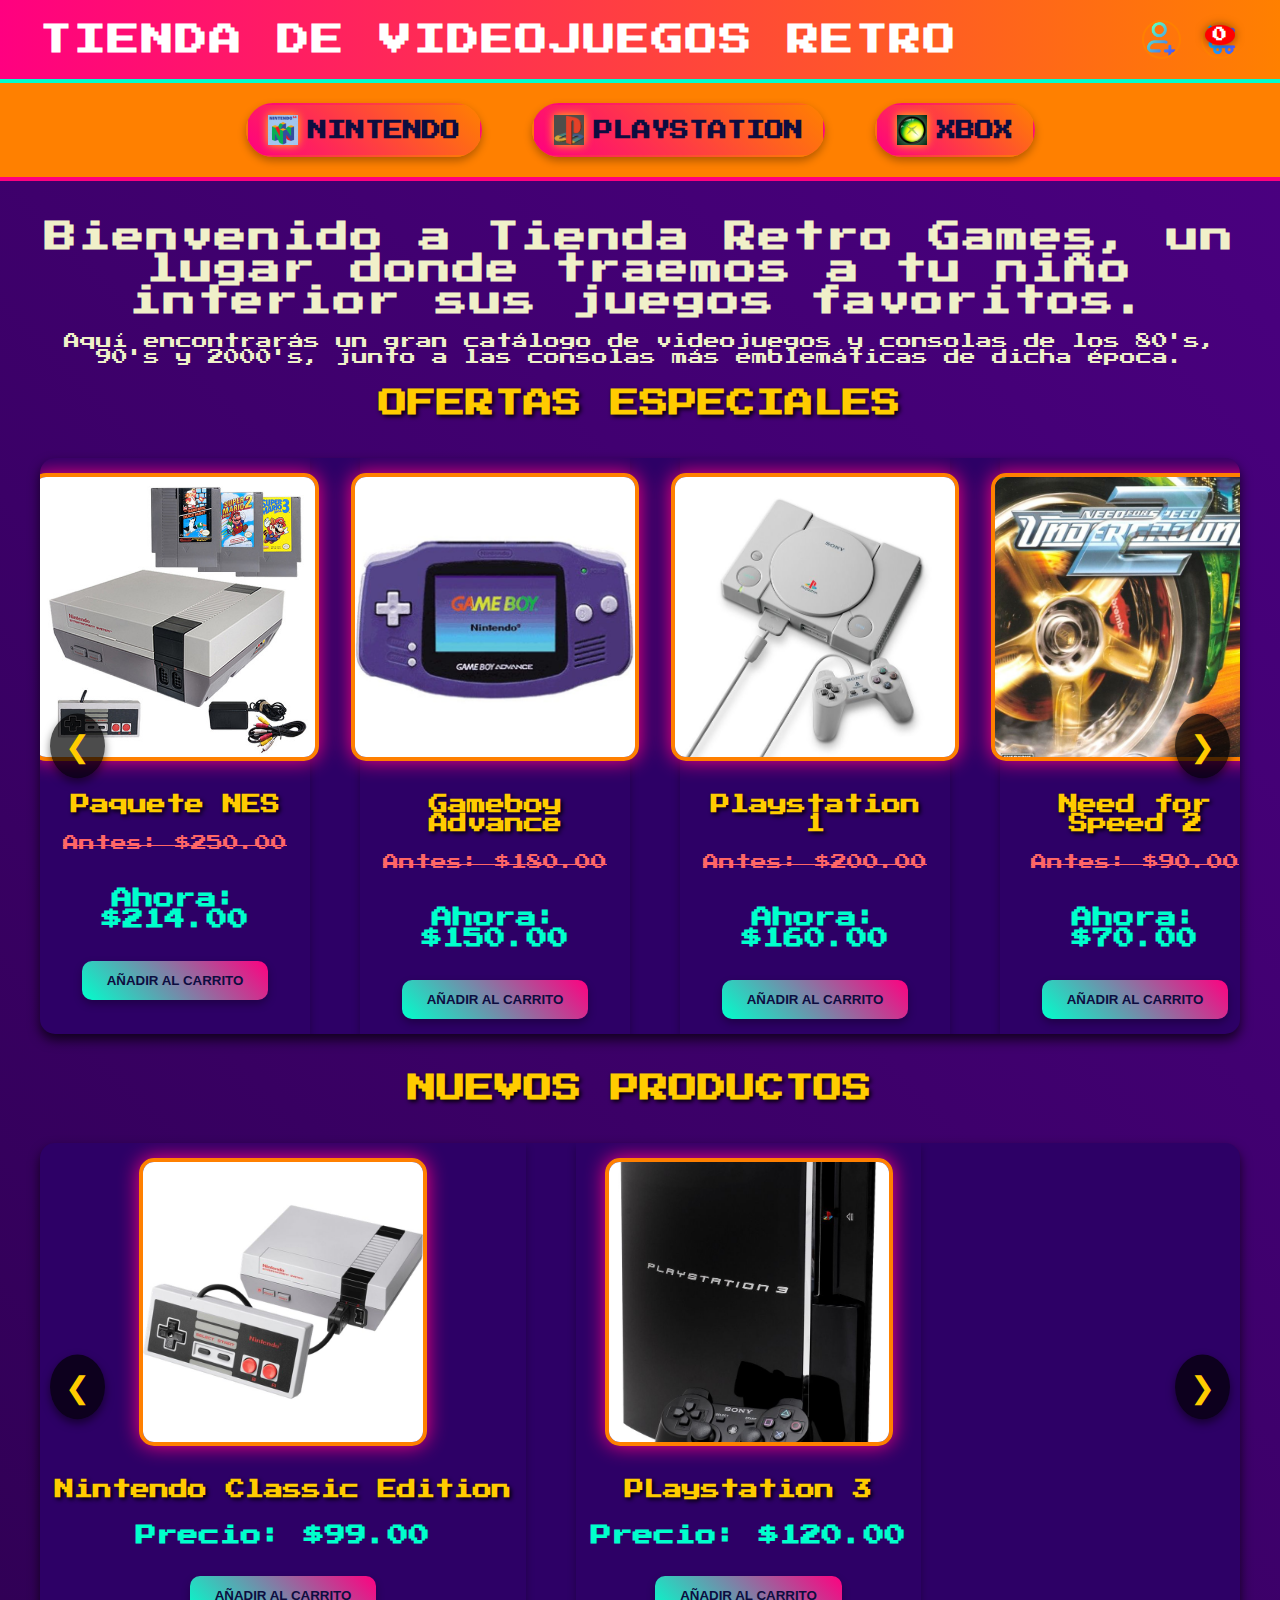
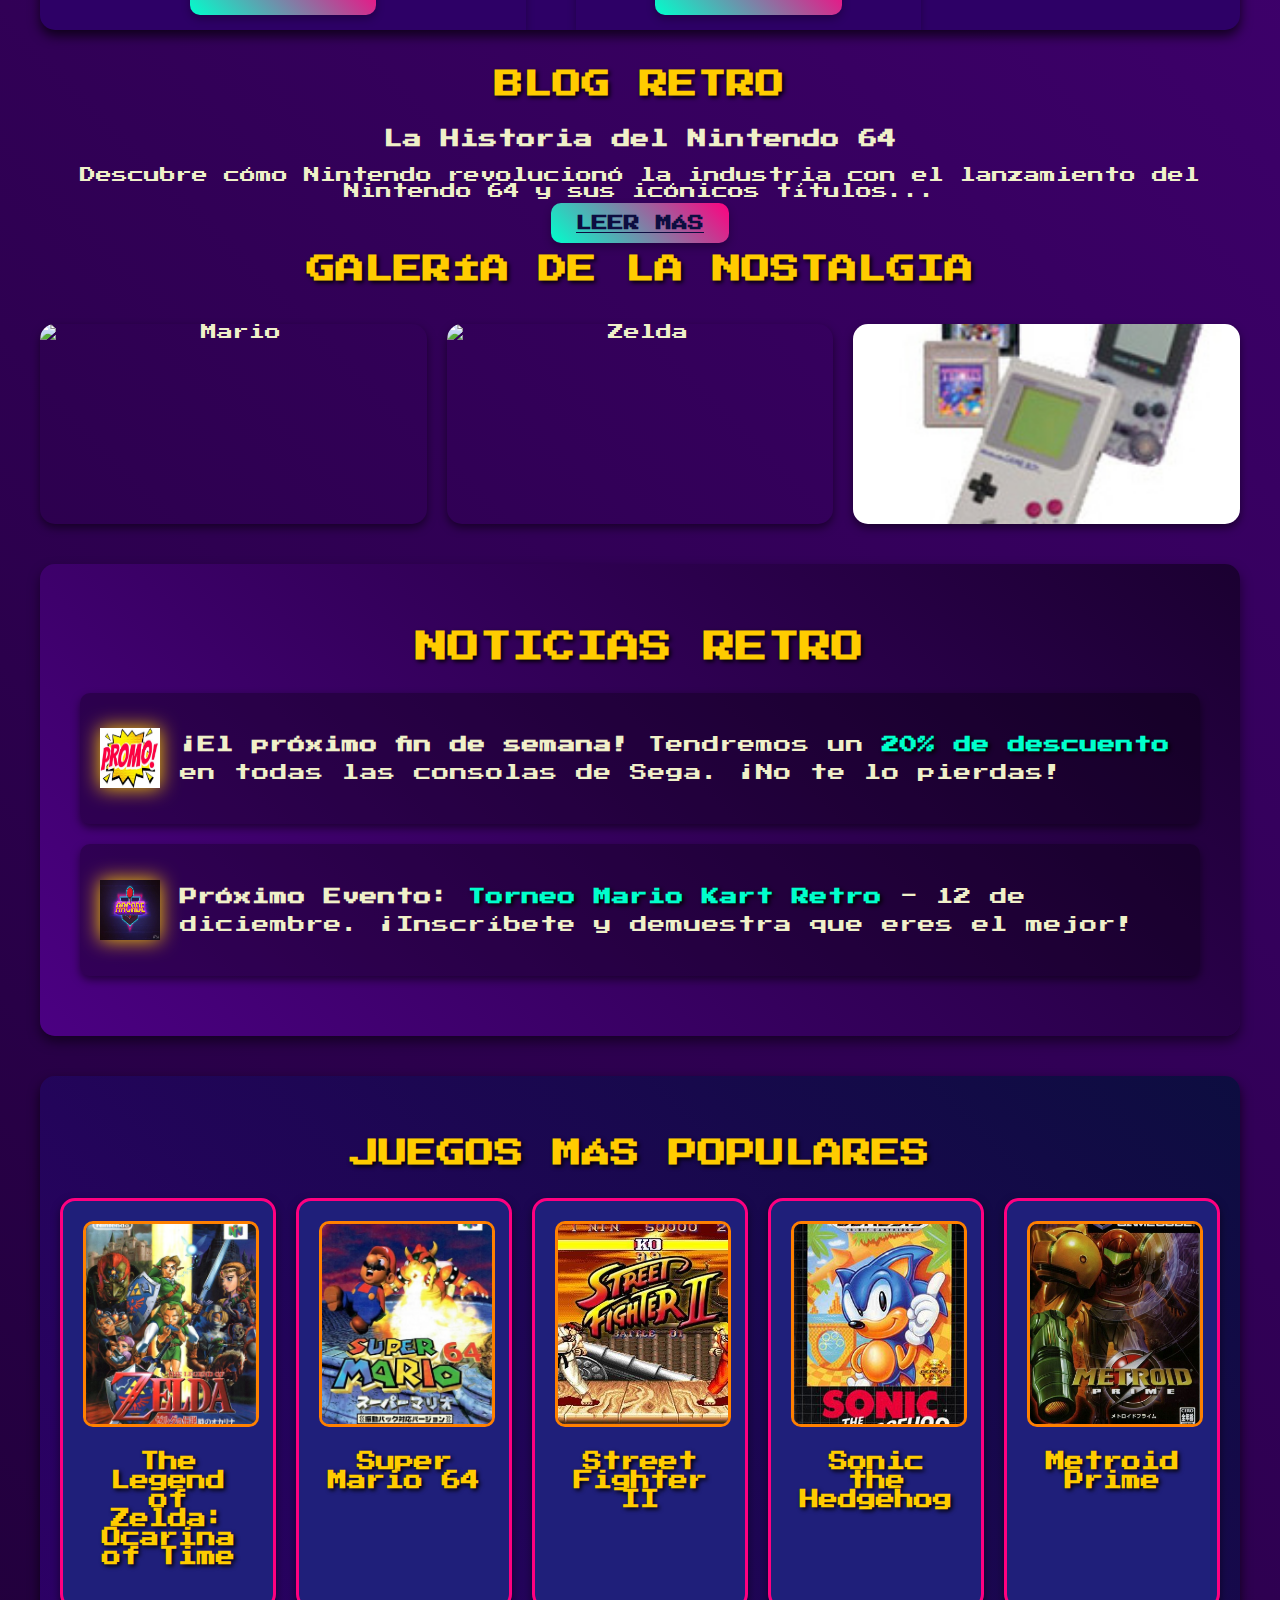
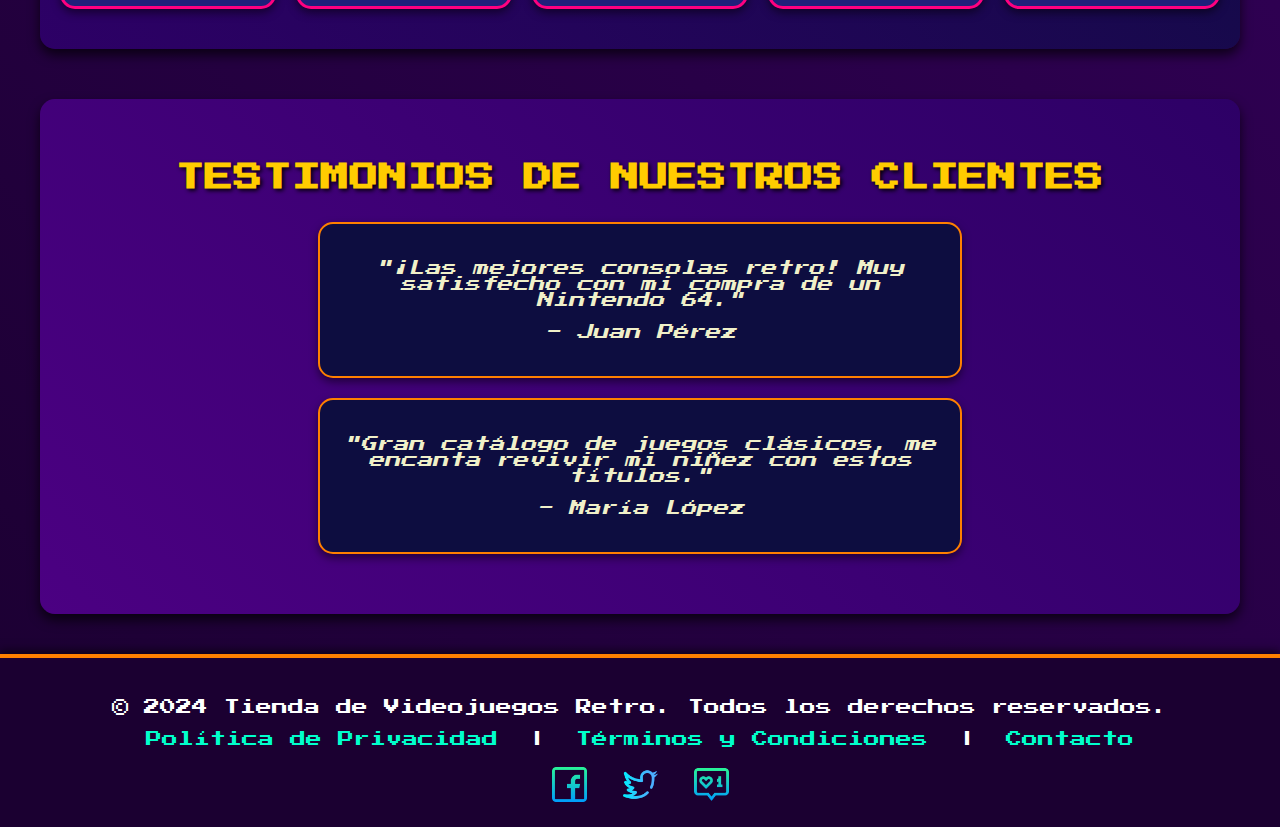
==== index.html @ 1e118c44 "Inicio del proyecto" ====
<!DOCTYPE html>
<html lang="es">
<head>
    <meta charset="UTF-8">
    <meta name="viewport" content="width=device-width, initial-scale=1.0">
    <title>Tienda de Videojuegos Retro</title>
    <link rel="stylesheet" href="estilo.css">
    <link rel="stylesheet" href="https://fonts.googleapis.com/css2?family=Press+Start+2P&display=swap">
    <script src="https://cdn.jsdelivr.net/npm/sweetalert2@11"></script>


    <script src="funciones.js"></script>
</head>
<body>
    <header>
        <div class="header-container">
            <h1>Tienda de Videojuegos Retro</h1>
            <div class="header-icons">
                <div class="icon-container">
                    <a href="inicio_sesion.html" title="Iniciar Sesión">
                        <img src="contacto.png" alt="Usuario" class="icon">
                    </a>
                </div>
                <div class="icon-container">
                    <a href="carrito_compra.html" title="Carrito de Compras">
                        <img src="carrito-de-compras.png" alt="Carrito" class="icon">
                        <span id="cart-counter" class="cart-counter">0</span>
                    </a>
                </div>
            </div>
            
        </div>
    </header>
    <nav>
        <div class="nav-container">
            <a href="nintendo.html" class="nav-link">
                <img src="logo nintendo.jpeg" alt="Nintendo" class="nav-icon"> Nintendo
            </a>
            <a href="playstation.html" class="nav-link">
                <img src="playstation logo.jpeg" alt="PlayStation" class="nav-icon"> Playstation
            </a>
            <a href="xbox.html" class="nav-link">
                <img src="xbox logo.jpeg" alt="Xbox" class="nav-icon"> Xbox
            </a>
        </div>
    </nav>
    
    <div class="container">
        <section id="usuario">
            <h1>Bienvenido a Tienda Retro Games, un lugar donde traemos a tu niño interior sus juegos favoritos.</h1>
            <p>Aquí encontrarás un gran catálogo de videojuegos y consolas de los 80's, 90's y 2000's, junto a las consolas más emblemáticas de dicha época.</p>
        </section>

        <h2>Ofertas Especiales</h2>
        <section id="ofertas">
            <div class="carousel-container" id="carousel-ofertas">
                <div class="carousel-slide" data-current-index="0">
                    <div class="carousel-item oferta">
                        <img src="pack.nes.jpg" alt="Paquete de consola NES">
                        <h3>Paquete NES</h3>
                        <p class="precio-antes">Antes: $250.00</p>
                        <p class="precio-ahora">Ahora: <strong>$214.00</strong></p>
                        <button class="button" onclick="addToCart('Paquete NES')">Añadir al Carrito</button>
                    </div>
                    <div class="carousel-item oferta">
                        <img src="gameboy advance.jpeg" alt="Consola GameBoy Advance">
                        <h3>Gameboy Advance</h3>
                        <p class="precio-antes">Antes: $180.00</p>
                        <p class="precio-ahora">Ahora: <strong>$150.00</strong></p>
                        <button class="button" onclick="addToCart('Gameboy Advance')">Añadir al Carrito</button>
                    </div>
                    <div class="carousel-item oferta">
                        <img src="play1.jpeg" alt="Consola PLaystation 1">
                        <h3>Playstation 1</h3>
                        <p class="precio-antes">Antes: $200.00</p>
                        <p class="precio-ahora">Ahora: <strong>$160.00</strong></p>
                        <button class="button" onclick="addToCart('PLaystation')">Añadir al Carrito</button>
                    </div>
                    <div class="carousel-item oferta">
                        <img src="need1.jpeg" alt="Juego need 4 speed">
                        <h3>Need for Speed 2</h3>
                        <p class="precio-antes">Antes: $90.00</p>
                        <p class="precio-ahora">Ahora: <strong>$70.00</strong></p>
                        <button class="button" onclick="addToCart('Need for Speed 2')">Añadir al Carrito</button>
                    </div>
                    <!--Aqui se pueden meter mas productos -->
                </div>
                <button class="prev">&#10094;</button>
                <button class="next">&#10095;</button>
            </div>
        </section>

        
        <section id="nuevos-productos">
            <h2>Nuevos Productos</h2>
            <div class="carousel-container" id="carousel-nuevos">
                <div class="carousel-slide" data-current-index="0">
                    <div class="carousel-item">
                        <img src="nintendo classic.jpeg" alt="NES Classic Edition">
                        <h3>Nintendo Classic Edition</h3>
                        <p class="precio-ahora">Precio: <strong>$99.00</strong></p>
                        <button class="button" onclick="addToCart('NES Classic Edition')">Añadir al Carrito</button>
                    </div>
                    <div class="carousel-item">
                        <img src="PS3.jpeg" alt="PLaystation 3">
                        <h3>PLaystation 3</h3>
                        <p class="precio-ahora">Precio: <strong>$120.00</strong></p>
                        <button class="button" onclick="addToCart('PLasytation 3 ')">Añadir al Carrito</button>
                    </div>
                    <!-- Aqui se pueden añadir mas productos -->
                </div>
                <button class="prev">&#10094;</button>
                <button class="next">&#10095;</button>
            </div>
        </section>

        <!-- Sección de Blog -->
        <section id="blog">
            <h2>Blog Retro</h2>
            <div class="blog-entry">
                <h3>La Historia del Nintendo 64</h3>
                <p>Descubre cómo Nintendo revolucionó la industria con el lanzamiento del Nintendo 64 y sus icónicos títulos...</p>
                <a href="historia_n64.html" class="button">Leer Más</a> 
            </div>
            <!-- Añadir más entradas del blog -->
        </section>

        <!-- Sección de Galería -->
        <section id="galeria">
            <h2>Galería de la Nostalgia</h2>
            <div class="gallery">
                <img src="retro_mario.jpg" alt="Mario" class="gallery-item">
                <img src="zelda.jpg" alt="Zelda" class="gallery-item">
                <img src="gameboy.jpg" alt="Gameboy" class="gallery-item">
                <!-- Aqui se pueden añadir mas fotos a la galería -->
            </div>
        </section>

        <!-- Sección de Noticias -->
        <section id="noticias">
            <h2>Noticias Retro</h2>
            <div class="noticia">
                <div class="noticia-icon">
                    <img src="logo oferta.jpeg" alt="Descuento">
                </div>
                <div class="noticia-texto">
                    <p><strong>¡El próximo fin de semana!</strong> Tendremos un <span class="highlight">20% de descuento</span> en todas las consolas de Sega. ¡No te lo pierdas!</p>
                </div>
            </div>
            <div class="noticia">
                <div class="noticia-icon">
                    <img src="Retro Logo.jpeg" alt="Torneo">
                </div>
                <div class="noticia-texto">
                    <p><strong>Próximo Evento:</strong> <span class="highlight">Torneo Mario Kart Retro</span> - 12 de diciembre. ¡Inscríbete y demuestra que eres el mejor!</p>
                </div>
            </div>
        </section>
        

        <!-- Sección de Ranking de Juegos Populares -->
        <section id="ranking">
            <h2>Juegos Más Populares</h2>
            <div class="ranking-container">
                <div class="ranking-item">
                    <img src="ocarina of time.jpeg" alt="The Legend of Zelda: Ocarina of Time">
                    <h3>The Legend of Zelda: Ocarina of Time</h3>
                </div>
                <div class="ranking-item">
                    <img src="mario64.jpeg" alt="Super Mario 64">
                    <h3>Super Mario 64</h3>
                </div>
                <div class="ranking-item">
                    <img src="street 2.jpeg" alt="Street Fighter II">
                    <h3>Street Fighter II</h3>
                </div>
                <div class="ranking-item">
                    <img src="sonic.jpeg" alt="Sonic the Hedgehog">
                    <h3>Sonic the Hedgehog</h3>
                </div>
                <div class="ranking-item">
                    <img src="metroid prime.jpeg" alt="Metroid Prime">
                    <h3>Metroid Prime</h3>
                </div>
            </div>
        </section>
        

        <section id="testimonios">
            <h2>Testimonios de Nuestros Clientes</h2>
            <div class="testimonial">
                <p>"¡Las mejores consolas retro! Muy satisfecho con mi compra de un Nintendo 64."</p>
                <p>- Juan Pérez</p>
            </div>
            <div class="testimonial">
                <p>"Gran catálogo de juegos clásicos, me encanta revivir mi niñez con estos títulos."</p>
                <p>- María López</p>
            </div>
        </section>
    </div>
    
    <footer>
        <p>&copy; 2024 Tienda de Videojuegos Retro. Todos los derechos reservados.</p>
        <div class="footer-links">
            <a href="#">Política de Privacidad</a> | 
            <a href="#">Términos y Condiciones</a> | 
            <a href="#">Contacto</a>
        </div>
        <div class="social-icons">
            <a href="#"><img src="facebook.png" alt="Facebook"></a>
            <a href="#"><img src="twitter.png" alt="Twitter"></a>
            <a href="#"><img src="instagram.png" alt="Instagram"></a>
        </div> 
    </footer>
    
    <div id="notification-container"></div>


</body>
</html>
---- estilo.css ----
@import url('https://fonts.googleapis.com/css2?family=Press+Start+2P&display=swap');

/* Estilos para pantallas pequeñas (dispositivos móviles) */
@media (max-width: 768px) {
    body {
        font-size: 14px; /* Reducir el tamaño de fuente */
    }

    .header-container {
        flex-direction: column;
        align-items: center;
    }

    nav {
        flex-direction: column;
        align-items: center;
    }

    .carousel-item {
        min-width: 90%; /* Hacer que ocupe casi todo el ancho en dispositivos móviles */
    }

    .button {
        width: 100%;
        margin-bottom: 10px; /* Botones más grandes y ajustados para móviles */
    }

    .carrito-table td,
    .carrito-table th {
        padding: 10px 5px; /* Reducir padding en dispositivos móviles */
        font-size: 14px;
    }
}

body {
    font-family: 'Press Start 2P', cursive, Arial, sans-serif;
    background: linear-gradient(45deg, #1b0031, #4b0082);
    color: #f0f0c9;
    margin: 0;
    padding: 0;
    text-align: center;
    overflow-x: hidden;
}

header {
    background: linear-gradient(to right, #ff0080, #ff8000);
    color: white;
    padding: 20px;
    text-transform: uppercase;
    border-bottom: 4px solid #00ffcc;
    box-shadow: 0 4px 8px rgba(0, 0, 0, 0.5);
}
.header-container {
    display: flex;
    justify-content: space-between;
    align-items: center;
    padding: 0 20px;
}

h1 {
    margin: 0;
    font-size: 2rem;
    letter-spacing: 2px;
}

.header-icons {
    display: flex;
    gap: 20px;
    align-items: center;
    justify-content: flex-end;
    position: relative;
}
.icon-container {
    position: relative;
    transition: transform 0.3s ease-in-out, box-shadow 0.3s ease-in-out;
}

.icon-container:hover {
    transform: scale(1.1);
    box-shadow: 0 0 15px #ff8000;
}

.icon {
    width: 40px;
    height: 40px;
    transition: transform 0.3s, box-shadow 0.3s;
    border-radius: 50%;
    border: 2px solid #ff8000;
}

.icon:hover {
    transform: rotate(10deg);
    box-shadow: 0 4px 8px rgba(255, 128, 0, 0.5);
}

.cart-counter {
    position: absolute;
    top: -10px;
    right: -10px;
    background-color: #ff0000;
    color: white;
    border-radius: 50%;
    padding: 3px 8px;
    font-size: 14px;
    font-weight: bold;
    box-shadow: 0 0 10px rgba(0, 0, 0, 0.5);
}

.icon-container a {
    text-decoration: none;
    color: inherit;
    display: inline-block;
}

nav {
    display: flex;
    flex-wrap: wrap;
    justify-content: center;
    gap: 20px;
    padding: 15px;
    background-color: #ff8000;
    border-bottom: 4px solid #ff0080;
}
.nav-container {
    display: flex;
    justify-content: center;
    gap: 40px;
    max-width: 1200px;
    margin: auto;
}

.nav-link {
    display: flex;
    align-items: center;
    gap: 10px;
    text-decoration: none;
    color: #0d0d40;
    font-weight: bold;
    font-size: 1.2rem;
    padding: 10px 20px;
    background: linear-gradient(45deg, #ff0080, #ff8000);
    border-radius: 30px;
    transition: all 0.3s ease;
    box-shadow: 0 4px 8px rgba(0, 0, 0, 0.3);
    text-transform: uppercase;
    border: 2px solid transparent;
}

.nav-link:hover {
    transform: translateY(-5px) scale(1.05);
    color: #ffffff;
    box-shadow: 0 8px 16px rgba(0, 0, 0, 0.5);
    border: 2px solid #00ffcc;
    text-shadow: 2px 2px 4px #000000;
}

.nav-icon {
    width: 30px;
    height: auto;
    filter: drop-shadow(0 0 5px #ffcc00);
    transition: transform 0.3s ease, filter 0.3s ease;
}

.nav-link:hover .nav-icon {
    transform: rotate(15deg);
    filter: drop-shadow(0 0 15px #00ffcc);
}

nav a {
    flex: 1 1 auto; /* Para que los elementos se adapten al tamaño disponible */
    text-align: center;
    color: #0d0d40;
    text-decoration: none;
    padding: 10px;
    margin: 5px;
    transition: color 0.3s, transform 0.3s;
}

nav a:hover {
    color: #00ffcc;
    transform: scale(1.1);
    text-decoration: underline;
}

.container {
    padding: 40px;
    max-width: 1200px;
    margin: auto;
}

.carousel-container {
    position: relative;
    max-width: 100%;
    margin: 40px auto;
    overflow: hidden;
    border-radius: 15px;
    background-color: #2d0066;
    box-shadow: 0 6px 12px rgba(0, 0, 0, 0.7);
}

.carousel-slide {
    display: flex;
    transition: transform 0.7s cubic-bezier(0.68, -0.55, 0.27, 1.55);
    gap: 50px;
}

.carousel-item {
    min-width: 20%;
    padding: 15px;
    text-align: center;
    color: #fff;
    display: flex;
    flex-direction: column;
    align-items: center;
    transition: transform 0.3s;
    box-shadow: 0 4px 8px rgba(0, 0, 0, 0.3);
}

.carousel-item img {
    width: 280px;
    height: 280px;
    object-fit: cover;
    border-radius: 15px;
    border: 4px solid #ff8000;
    margin-bottom: 15px;
    box-shadow: 0 0 20px #ff0080;
}

.carousel-item:hover {
    transform: scale(1.05);
    box-shadow: 0 0 20px #00ffcc;
}

button.prev, button.next {
    position: absolute;
    top: 50%;
    transform: translateY(-50%);
    background-color: rgba(0, 0, 0, 0.7);
    border: none;
    color: #ffcc00;
    font-size: 30px;
    cursor: pointer;
    padding: 15px;
    transition: background-color 0.3s, transform 0.3s;
    border-radius: 50%;
    box-shadow: 0 4px 8px rgba(0, 0, 0, 0.5);
}

button.prev {
    left: 10px;
}

button.next {
    right: 10px;
}

button.prev:hover, button.next:hover {
    background-color: #ff8000;
    transform: scale(1.1);
}

.button {
    background: linear-gradient(45deg, #00ffcc, #ff0080);
    color: #0d0d40;
    border: none;
    padding: 12px 25px;
    cursor: pointer;
    font-weight: bold;
    transition: background 0.3s, transform 0.3s, box-shadow 0.3s;
    border-radius: 10px;
    text-transform: uppercase;
    box-shadow: 0 4px 8px rgba(0, 0, 0, 0.3);
    margin-top: 10px;
}

.button:hover {
    background: linear-gradient(45deg, #ff0080, #00ffcc);
    color: #fff;
    transform: translateY(-3px);
    box-shadow: 0 8px 16px rgba(0, 0, 0, 0.5);
}

footer {
    background-color: #1b0031;
    color: white;
    text-align: center;
    padding: 25px;
    border-top: 4px solid #ff8000;
    box-shadow: 0 -4px 8px rgba(0, 0, 0, 0.5);
}

.footer-links {
    margin-top: 15px;
}

.footer-links a {
    color: #00ffcc;
    margin: 0 15px;
    text-decoration: none;
    font-size: 1rem;
    transition: color 0.3s;
}

.footer-links a:hover {
    color: #ff0080;
}

.social-icons {
    margin-top: 20px;
}

.social-icons img {
    width: 35px;
    margin: 0 10px;
    transition: transform 0.3s;
}

.social-icons img:hover {
    transform: scale(1.2);
}

.icon {
    width: 35px;
    height: auto;
    transition: transform 0.3s;
}

.icon:hover {
    transform: scale(1.2);
}

.cart-counter {
    position: absolute;
    top: 5px;
    right: 5px;
    background-color: red;
    color: white;
    border-radius: 50%;
    padding: 3px 8px;
    font-size: 14px;
    font-weight: bold;
}

#testimonios {
    background: linear-gradient(45deg, #4b0082, #2d0066);
    padding: 40px;
    border-radius: 15px;
    color: #f0f0c9;
    text-align: center;
    margin-top: 50px;
    box-shadow: 0 6px 12px rgba(0, 0, 0, 0.7);
}

.testimonial {
    margin: 20px auto;
    padding: 20px;
    border: 2px solid #ff8000;
    border-radius: 15px;
    background-color: #0d0d40;
    box-shadow: 0 4px 8px rgba(0, 0, 0, 0.5);
    font-style: italic;
    max-width: 600px;
}

h2 {
    color: #ffcc00;
    font-size: 1.8rem;
    text-transform: uppercase;
    text-shadow: 2px 2px 4px #000000;
    margin-bottom: 30px;
}

.precio-antes {
    text-decoration: line-through;
    color: #ff6666;
    font-size: 1rem;
}

.precio-ahora {
    color: #00ffcc;
    font-size: 1.3rem;
    font-weight: bold;
}

.carousel-item h3 {
    color: #ffcc00;
    text-shadow: 2px 2px 4px #000;
    margin-bottom: 5px;
    font-size: 1.2rem;
}

.gallery {
    display: grid;
    grid-template-columns: repeat(auto-fit, minmax(200px, 1fr));
    gap: 20px;
    margin: 40px 0;
}

.gallery-item {
    width: 100%;
    height: 200px;
    object-fit: cover;
    border-radius: 15px;
    box-shadow: 0 4px 8px rgba(0, 0, 0, 0.5);
    transition: transform 0.3s, box-shadow 0.3s;
}

.gallery-item:hover {
    transform: scale(1.05);
    box-shadow: 0 8px 16px rgba(0, 0, 0, 0.7);
}

#ranking {
    background: linear-gradient(45deg, #2d0066, #0d0d40);
    padding: 40px 20px;
    border-radius: 15px;
    margin-top: 40px;
    color: #f0f0c9;
    text-align: center;
    box-shadow: 0 6px 12px rgba(0, 0, 0, 0.7);
}

#ranking h2 {
    color: #ffcc00;
    font-size: 1.8rem;
    text-transform: uppercase;
    text-shadow: 2px 2px 4px #000000;
    margin-bottom: 30px;
}

.ranking-container {
    display: grid;
    grid-template-columns: repeat(auto-fit, minmax(200px, 1fr));
    gap: 20px;
    max-width: 1200px;
    margin: auto;
    text-align: center;
}

.ranking-item {
    background-color: #1f1f7a;
    padding: 20px;
    border-radius: 15px;
    border: 3px solid #ff0080;
    transition: transform 0.3s, box-shadow 0.3s;
    box-shadow: 0 4px 8px rgba(0, 0, 0, 0.5);
}

.ranking-item:hover {
    transform: scale(1.05);
    box-shadow: 0 8px 16px rgba(0, 0, 0, 0.7);
    border-color: #00ffcc;
}

.ranking-item img {
    width: 100%;
    height: 200px;
    object-fit: cover;
    border-radius: 10px;
    border: 3px solid #ff8000;
    margin-bottom: 15px;
}

.ranking-item h3 {
    color: #ffcc00;
    text-shadow: 2px 2px 4px #000;
    font-size: 1.2rem;
    margin-top: 10px;
}

#noticias {
    background: linear-gradient(45deg, #4b0082, #1b0031);
    padding: 40px;
    border-radius: 15px;
    color: #f0f0c9;
    margin-top: 40px;
    box-shadow: 0 6px 12px rgba(0, 0, 0, 0.5);
    text-align: left;
}

#noticias h2 {
    color: #ffcc00;
    font-size: 2rem;
    text-transform: uppercase;
    text-align: center;
    text-shadow: 2px 2px 4px #000000;
    margin-bottom: 30px;
}

.noticia {
    display: flex;
    align-items: center;
    gap: 20px;
    margin-bottom: 20px;
    background: rgba(0, 0, 0, 0.3);
    padding: 20px;
    border-radius: 10px;
    box-shadow: 0 4px 8px rgba(0, 0, 0, 0.5);
    transition: transform 0.3s ease, box-shadow 0.3s ease;
}

.noticia:hover {
    transform: translateY(-5px);
    box-shadow: 0 8px 16px rgba(0, 0, 0, 0.7);
}

.noticia-icon img {
    width: 60px;
    height: 60px;
    transition: transform 0.3s ease;
    filter: drop-shadow(0 0 10px #ffcc00);
}

.noticia-icon img:hover {
    transform: rotate(-10deg);
}

.noticia-texto {
    flex: 1;
    font-size: 1.1rem;
    line-height: 1.6;
}

.highlight {
    color: #00ffcc;
    font-weight: bold;
    text-shadow: 2px 2px 4px #000;
}

#carrito {
    background: linear-gradient(45deg, #4b0082, #1b0031);
    padding: 40px;
    border-radius: 15px;
    color: #f0f0c9;
    margin-top: 40px;
    box-shadow: 0 6px 12px rgba(0, 0, 0, 0.5);
    text-align: left;
}

#carrito h2 {
    color: #ffcc00;
    text-transform: uppercase;
    text-align: center;
    text-shadow: 2px 2px 4px #000000;
    margin-bottom: 30px;
    font-size: 2rem;
}

.carrito-table {
    width: 100%;
    border-collapse: collapse;
    margin-bottom: 20px;
}

.carrito-table thead {
    background-color: #ff8000;
    color: #0d0d40;
    font-weight: bold;
}

.carrito-table th,
.carrito-table td {
    padding: 15px;
    text-align: center;
    border-bottom: 2px solid #ff0080;
    font-size: 1rem;
}

.carrito-table th {
    text-transform: uppercase;
    border-top: 2px solid #ff0080;
}

.carrito-table tr:hover {
    background-color: rgba(0, 0, 0, 0.3);
    transition: background-color 0.3s ease-in-out;
}

.producto-icon {
    width: 40px;
    height: auto;
    margin-right: 10px;
    vertical-align: middle;
    filter: drop-shadow(0 0 5px #ffcc00);
}

.cantidad-input {
    width: 60px;
    padding: 5px;
    text-align: center;
    border-radius: 5px;
    border: 2px solid #ff8000;
    box-shadow: 0 4px 8px rgba(0, 0, 0, 0.2);
}

.cantidad-input:focus {
    outline: none;
    border-color: #00ffcc;
}

.accion-icon {
    width: 20px;
    height: auto;
    filter: drop-shadow(0 0 5px #ffcc00);
    transition: transform 0.3s ease;
}

.button.eliminar {
    background: none;
    border: none;
    cursor: pointer;
    transition: transform 0.3s ease;
}

.button.eliminar:hover .accion-icon {
    transform: rotate(-15deg) scale(1.2);
}

.total-container {
    display: flex;
    justify-content: space-between;
    align-items: center;
    background: rgba(0, 0, 0, 0.3);
    padding: 20px;
    border-radius: 10px;
    box-shadow: 0 4px 8px rgba(0, 0, 0, 0.5);
}

.total-container h3 {
    color: #ffcc00;
    text-shadow: 2px 2px 4px #000000;
    font-size: 1.5rem;
}

.total-precio {
    color: #00ffcc;
    font-weight: bold;
}

.button.checkout {
    background: linear-gradient(45deg, #00ffcc, #ff0080);
    color: #0d0d40;
    border: none;
    padding: 15px 25px;
    cursor: pointer;
    font-weight: bold;
    transition: background 0.3s, transform 0.3s, box-shadow 0.3s;
    border-radius: 30px;
    text-transform: uppercase;
    box-shadow: 0 4px 8px rgba(0, 0, 0, 0.3);
    display: flex;
    align-items: center;
    gap: 10px;
}

.button.checkout:hover {
    background: linear-gradient(45deg, #ff0080, #00ffcc);
    color: #ffffff;
    transform: translateY(-3px);
    box-shadow: 0 8px 16px rgba(0, 0, 0, 0.5);
}

#notification-container {
    position: fixed;
    bottom: 20px;
    right: 20px;
    width: 300px;
    z-index: 1000;
}

.notification {
    background: linear-gradient(45deg, #00ffcc, #ff0080);
    color: #ffffff;
    padding: 15px;
    margin-bottom: 10px;
    border-radius: 5px;
    box-shadow: 0 4px 8px rgba(0, 0, 0, 0.3);
    font-family: 'Press Start 2P', cursive, Arial, sans-serif;
    transition: opacity 0.5s ease-out;
    text-align: center;
}
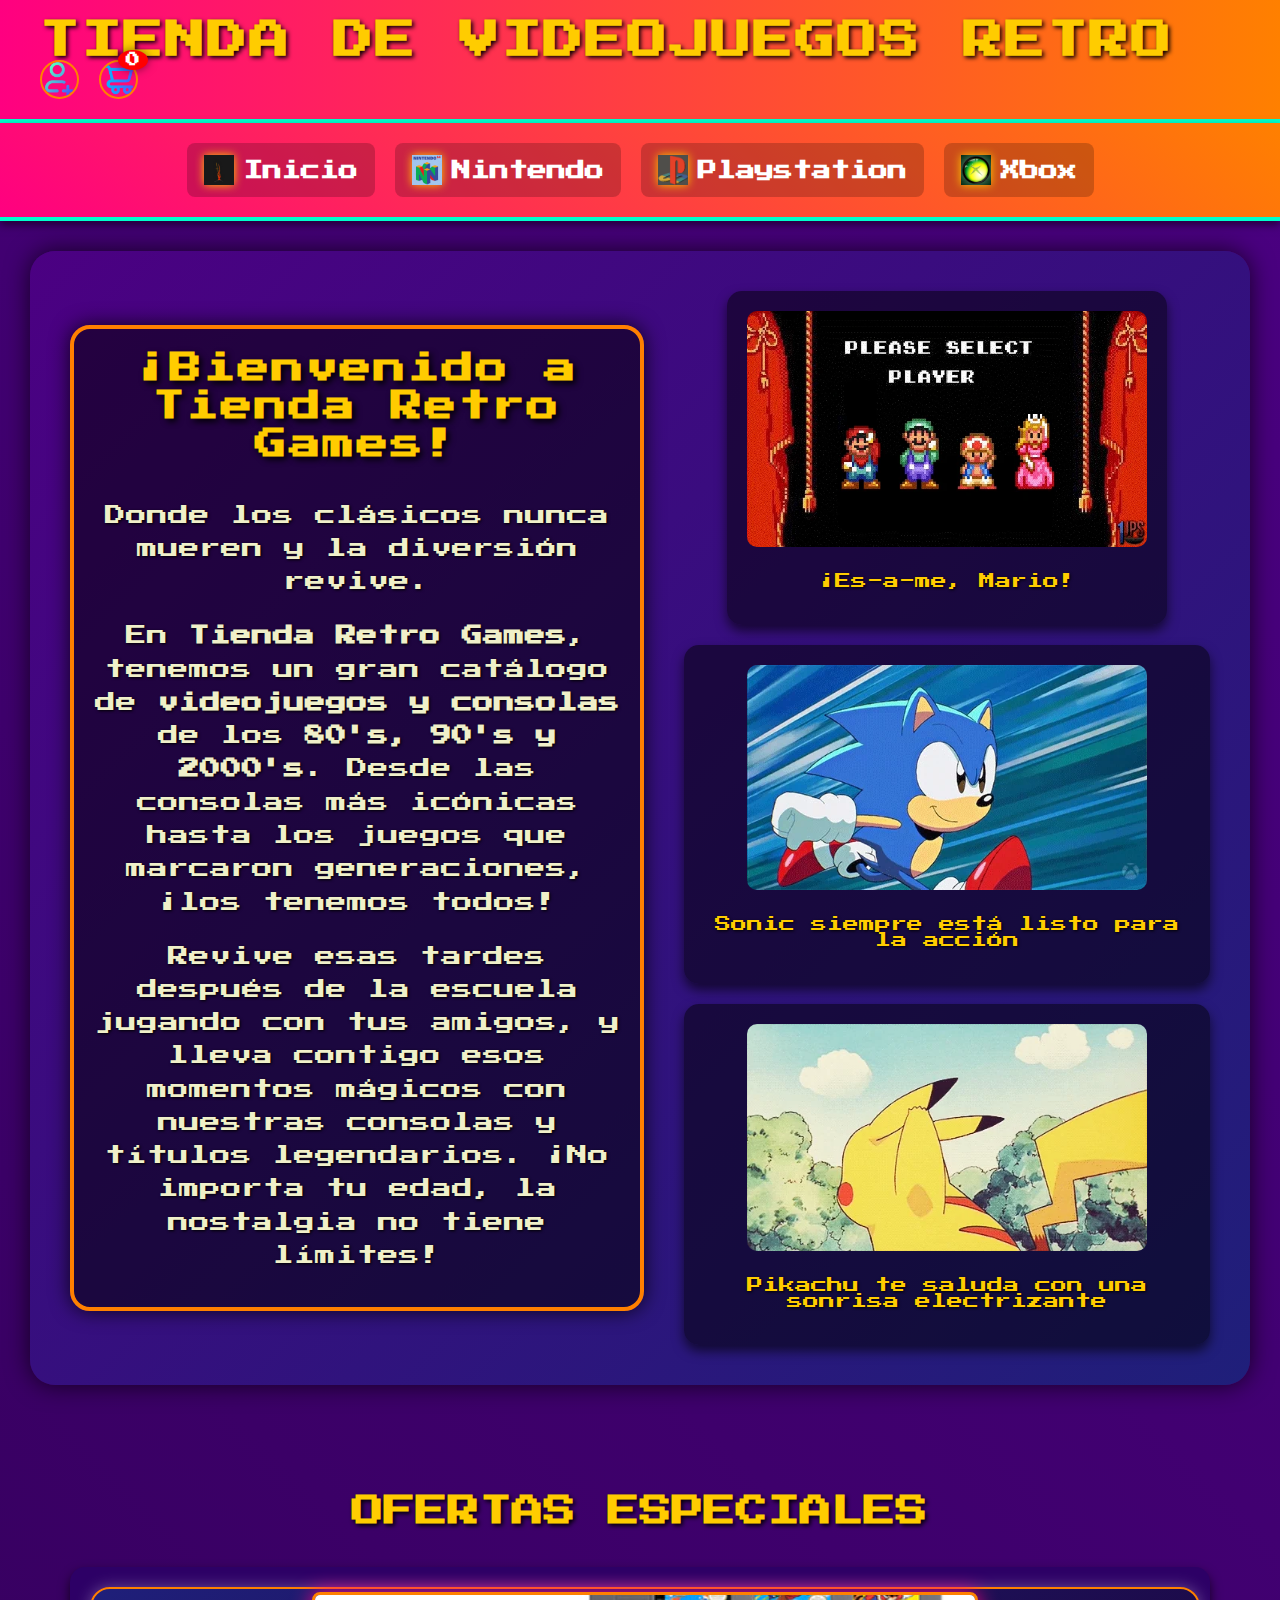
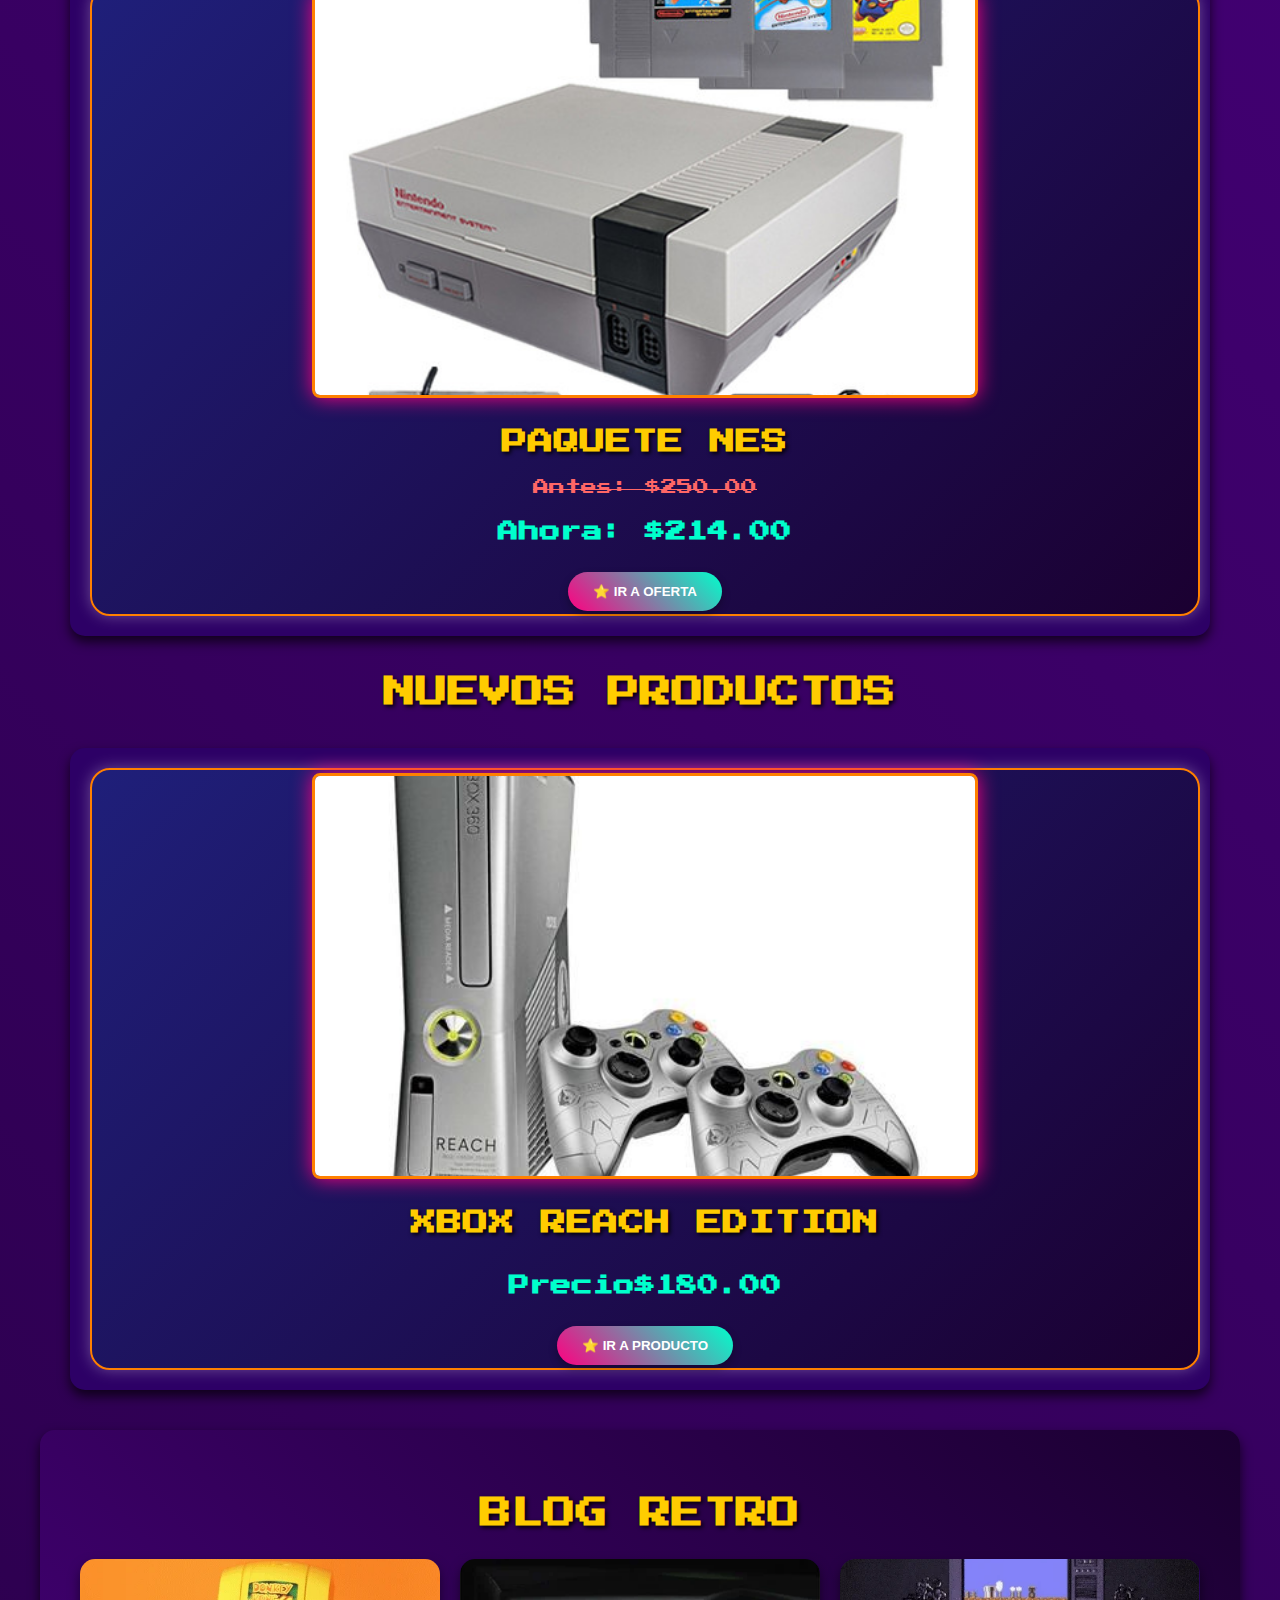
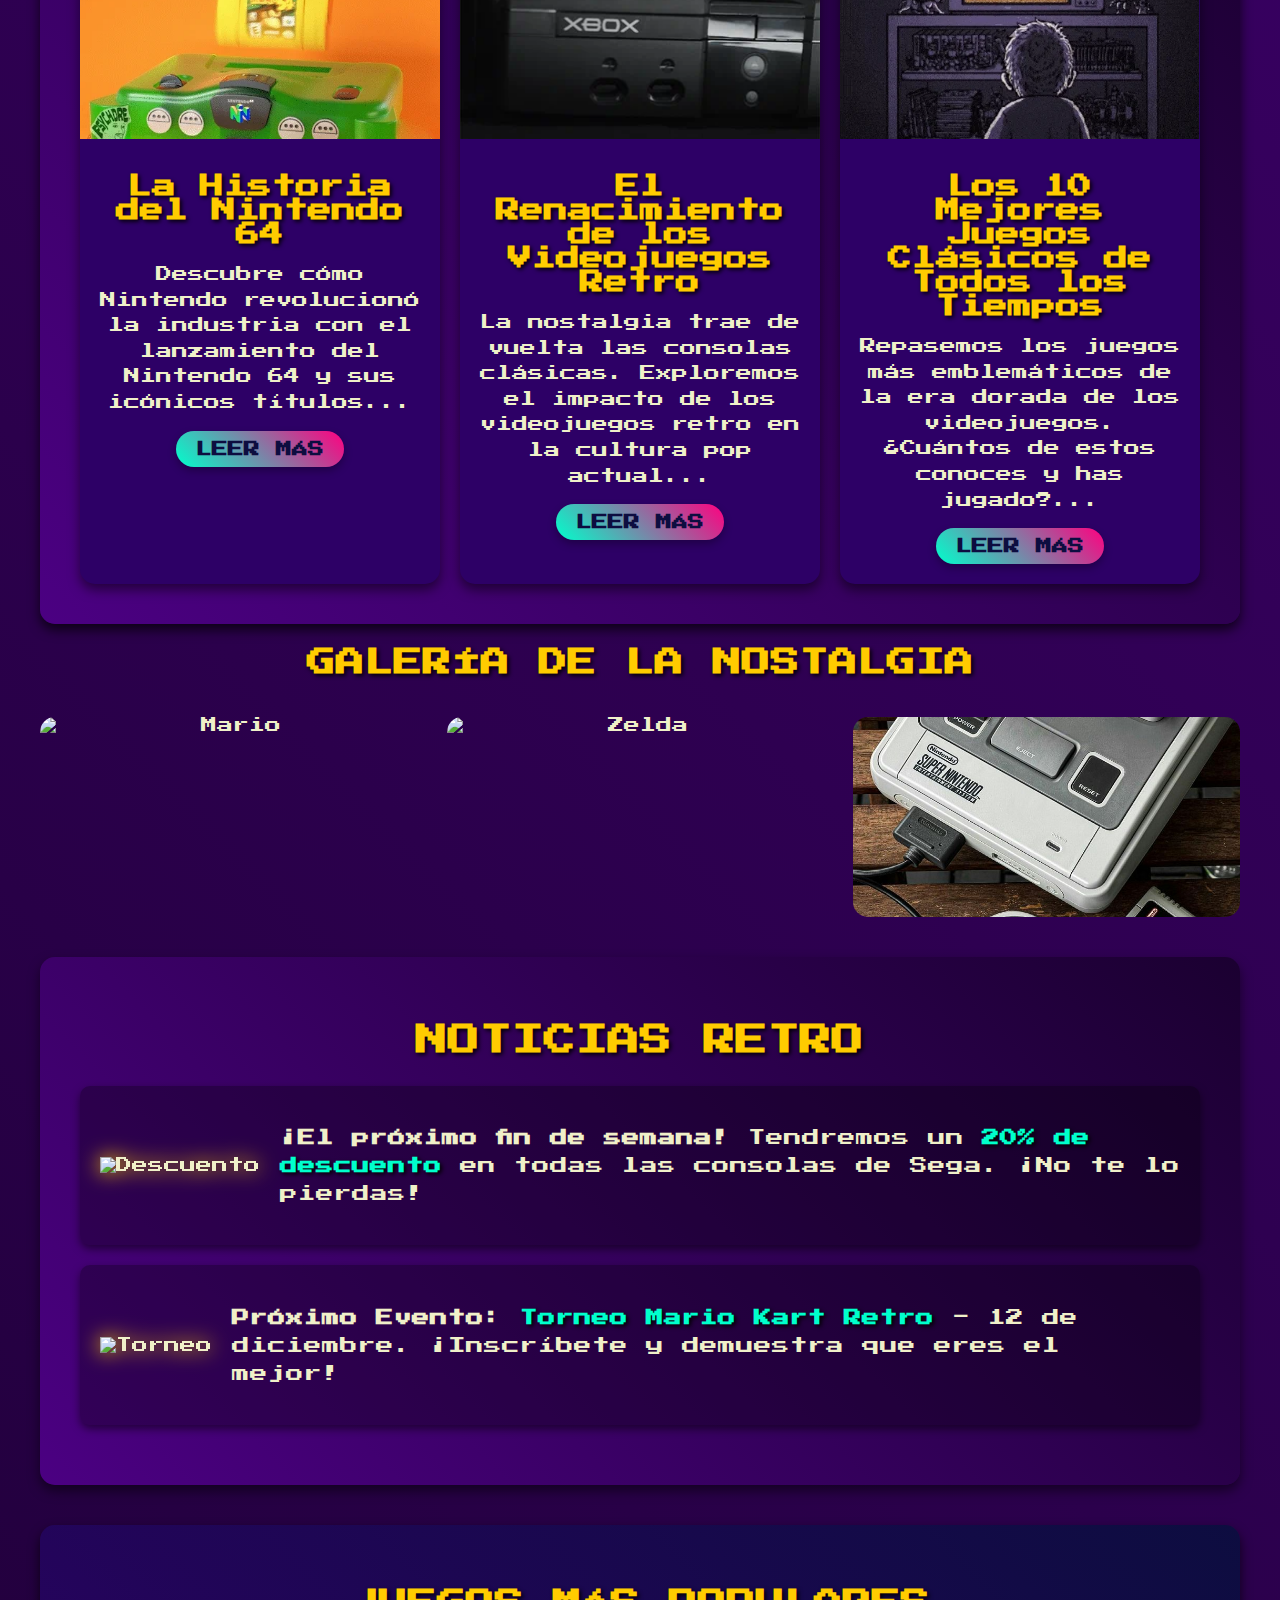
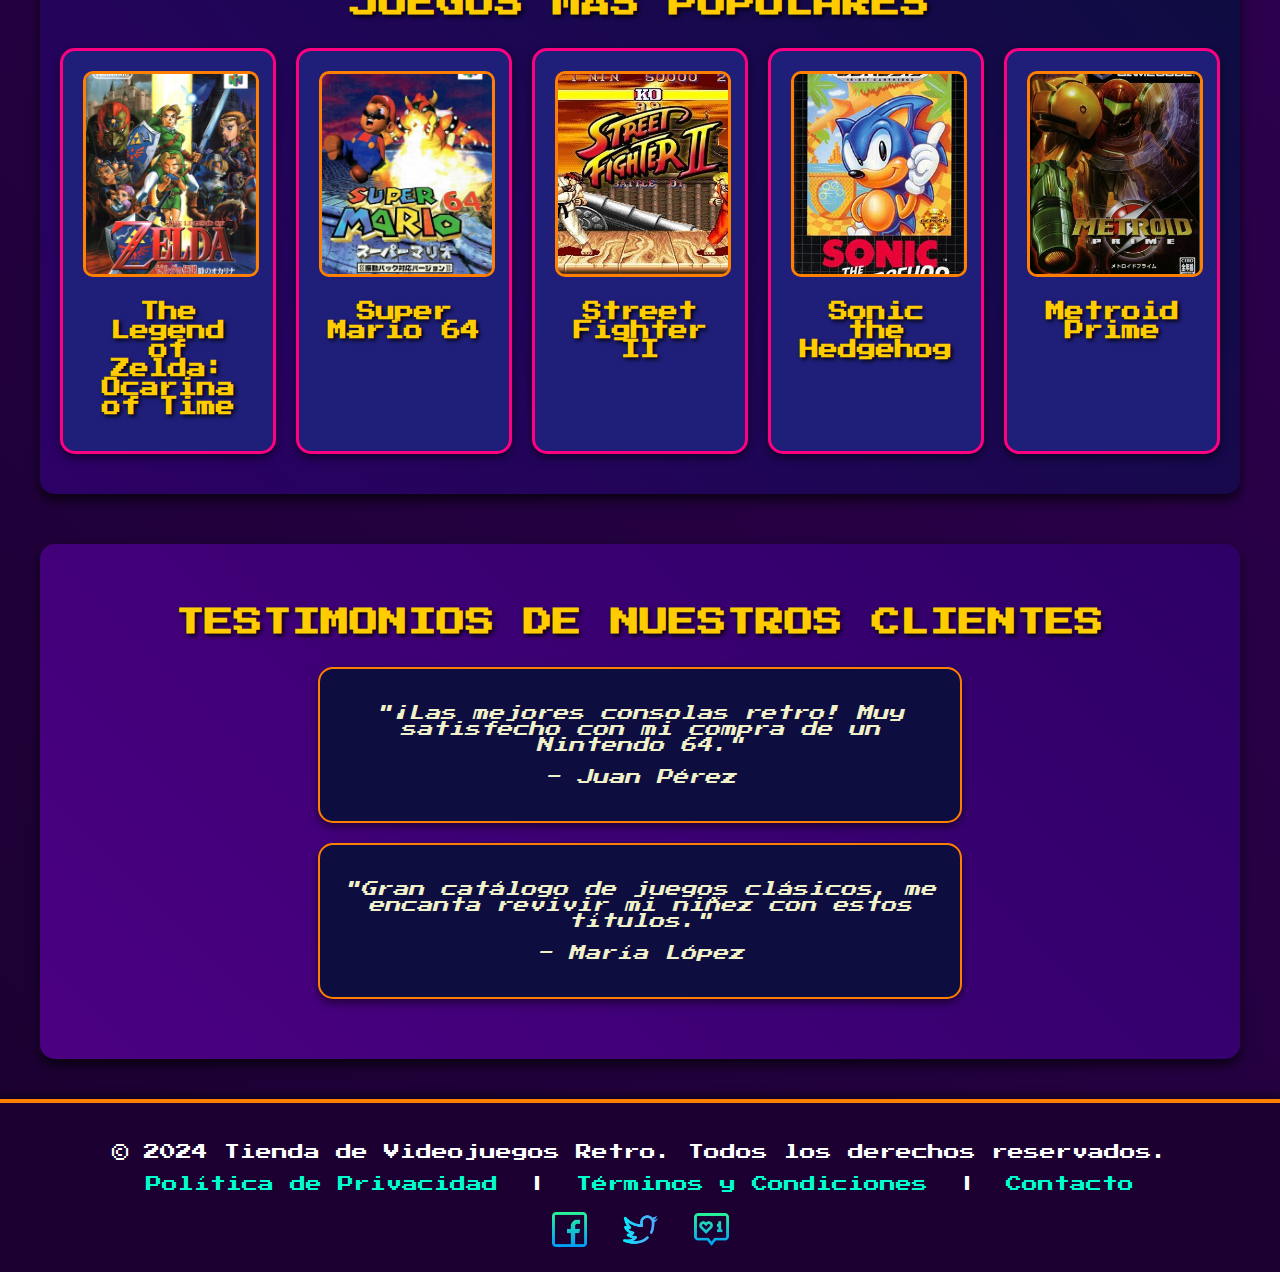
==== commit 13f60317: "Commit" ====
--- a/index.html
+++ b/index.html
@@ -2,14 +2,42 @@
 <html lang="es">
 <head>
     <meta charset="UTF-8">
-    <meta name="viewport" content="width=device-width, initial-scale=1.0">
+    <meta name="viewport" content="width=device-width, initial-scale=1">
     <title>Tienda de Videojuegos Retro</title>
-    <link rel="stylesheet" href="estilo.css">
+    <link rel="stylesheet" href="estilo1.css">
     <link rel="stylesheet" href="https://fonts.googleapis.com/css2?family=Press+Start+2P&display=swap">
     <script src="https://cdn.jsdelivr.net/npm/sweetalert2@11"></script>
-
-
-    <script src="funciones.js"></script>
+    <script src="funciones.js" defer></script>
+    <script>
+        document.addEventListener('DOMContentLoaded', function () {
+            // Automatización del Carrusel de Ofertas
+            const carouselOfertas = document.getElementById('carousel-ofertas');
+            const slideOfertas = carouselOfertas.querySelector('.carousel-slide');
+            const itemsOfertas = slideOfertas.querySelectorAll('.carousel-item');
+            let currentIndexOfertas = 0;
+
+            function moveSlideAuto() {
+                currentIndexOfertas++;
+                if (currentIndexOfertas >= itemsOfertas.length) {
+                    currentIndexOfertas = 0;
+                }
+                slideOfertas.style.transform = `translateX(${-currentIndexOfertas * 100}%)`;
+                slideOfertas.setAttribute('data-current-index', currentIndexOfertas);
+            }
+
+            setInterval(moveSlideAuto, 3000); // Cambia de diapositiva cada 3 segundos
+        });
+
+        document.addEventListener("DOMContentLoaded", function() {
+    const hamburgerMenu = document.getElementById('hamburger-menu');
+    const navLinksContainer = document.getElementById('nav-links-container');
+
+    hamburgerMenu.addEventListener('click', function() {
+        navLinksContainer.classList.toggle('show');
+        navLinksContainer.classList.toggle('hidden');
+    });
+});
+    </script>
 </head>
 <body>
     <header>
@@ -17,122 +45,206 @@
             <h1>Tienda de Videojuegos Retro</h1>
             <div class="header-icons">
                 <div class="icon-container">
-                    <a href="inicio_sesion.html" title="Iniciar Sesión">
-                        <img src="contacto.png" alt="Usuario" class="icon">
+                    <a href="inicio_sesion.php" title="Iniciar Sesión">
+                        <img src="img/extra/contacto.png" alt="Usuario" class="icon">
                     </a>
                 </div>
                 <div class="icon-container">
                     <a href="carrito_compra.html" title="Carrito de Compras">
-                        <img src="carrito-de-compras.png" alt="Carrito" class="icon">
+                        <img src="img/extra/carrito-de-compras.png" alt="Carrito" class="icon">
                         <span id="cart-counter" class="cart-counter">0</span>
                     </a>
                 </div>
             </div>
-            
         </div>
     </header>
-    <nav>
-        <div class="nav-container">
+<nav>
+    <div class="nav-container">
+        <div class="nav-links-container">
+            <a href="index.html" class="nav-link">
+                <img src="img/extra/fogata logo.jpeg" alt="Inicio" class="nav-icon"> Inicio
+            </a>
             <a href="nintendo.html" class="nav-link">
-                <img src="logo nintendo.jpeg" alt="Nintendo" class="nav-icon"> Nintendo
+                <img src="img/extra/logo nintendo.jpeg" alt="Nintendo" class="nav-icon"> Nintendo
             </a>
             <a href="playstation.html" class="nav-link">
-                <img src="playstation logo.jpeg" alt="PlayStation" class="nav-icon"> Playstation
+                <img src="img/extra/playstation logo.jpeg" alt="PlayStation" class="nav-icon"> Playstation
             </a>
             <a href="xbox.html" class="nav-link">
-                <img src="xbox logo.jpeg" alt="Xbox" class="nav-icon"> Xbox
+                <img src="img/extra/xbox logo.jpeg" alt="Xbox" class="nav-icon"> Xbox
             </a>
         </div>
-    </nav>
+    </div>
+</nav>
+
+    
+    
+    
+    
+    
+    
+    <section id="usuario">
+        <div class="welcome-content">
+            <div class="welcome-text-box">
+                <div class="welcome-text">
+                    <h1>¡Bienvenido a Tienda Retro Games!</h1>
+                    <p>Donde los clásicos nunca mueren y la diversión revive.</p>
+                    <p>En <strong>Tienda Retro Games</strong>, tenemos un gran catálogo de <strong>videojuegos y consolas</strong> de los <strong>80's, 90's y 2000's</strong>. Desde las consolas más icónicas hasta los juegos que marcaron generaciones, ¡los tenemos todos!</p>
+                    <p>Revive esas tardes después de la escuela jugando con tus amigos, y lleva contigo esos momentos mágicos con nuestras consolas y títulos legendarios. ¡No importa tu edad, la nostalgia no tiene límites!</p>
+                    
+                </div>
+            </div>
+            <div class="gifs-container">
+                <div class="gif-box">
+                    <img src="img/extra/mario.webp" alt="Mario saltando" class="gif">
+                    <p class="gif-caption">¡Es-a-me, Mario!</p>
+                </div>
+                <div class="gif-box">
+                    <img src="img/extra/sonic.webp" alt="Sonic corriendo" class="gif">
+                    <p class="gif-caption">Sonic siempre está listo para la acción</p>
+                </div>
+                <div class="gif-box">
+                    <img src="img/extra/pikachu.webp" alt="Pikachu saludando" class="gif">
+                    <p class="gif-caption">Pikachu te saluda con una sonrisa electrizante</p>
+                </div>
+            </div>
+        </div>
+    </section>
     
     <div class="container">
-        <section id="usuario">
-            <h1>Bienvenido a Tienda Retro Games, un lugar donde traemos a tu niño interior sus juegos favoritos.</h1>
-            <p>Aquí encontrarás un gran catálogo de videojuegos y consolas de los 80's, 90's y 2000's, junto a las consolas más emblemáticas de dicha época.</p>
-        </section>
-
-        <h2>Ofertas Especiales</h2>
+
         <section id="ofertas">
+            <h2 class="ofertas-titulo">Ofertas Especiales</h2>
             <div class="carousel-container" id="carousel-ofertas">
                 <div class="carousel-slide" data-current-index="0">
-                    <div class="carousel-item oferta">
-                        <img src="pack.nes.jpg" alt="Paquete de consola NES">
-                        <h3>Paquete NES</h3>
+                    
+                    <div class="carousel-item oferta">
+                        
+                        <img src="img/pr/pack.nes.jpg" alt="Paquete de consola NES" class="producto-img" >
+                        <h3 class="producto-titulo">Paquete NES</h3>
                         <p class="precio-antes">Antes: $250.00</p>
                         <p class="precio-ahora">Ahora: <strong>$214.00</strong></p>
-                        <button class="button" onclick="addToCart('Paquete NES')">Añadir al Carrito</button>
-                    </div>
-                    <div class="carousel-item oferta">
-                        <img src="gameboy advance.jpeg" alt="Consola GameBoy Advance">
-                        <h3>Gameboy Advance</h3>
+                        <a href="nintendo.html">
+                        <button class="button añadir-carrito" >⭐ Ir a oferta</button> 
+                        </a>
+                    </div>
+                    <div class="carousel-item oferta">
+                        <img src="img/pr/gameboy advance.jpeg" alt="Consola GameBoy Advance" class="producto-img" >
+                        <h3 class="producto-titulo">Gameboy Advance</h3>
                         <p class="precio-antes">Antes: $180.00</p>
                         <p class="precio-ahora">Ahora: <strong>$150.00</strong></p>
-                        <button class="button" onclick="addToCart('Gameboy Advance')">Añadir al Carrito</button>
-                    </div>
-                    <div class="carousel-item oferta">
-                        <img src="play1.jpeg" alt="Consola PLaystation 1">
-                        <h3>Playstation 1</h3>
+                        <a href="nintendo.html">
+                            <button class="button añadir-carrito" >⭐ Ir a oferta</button> 
+                        </a>
+                        <!--<button class="button añadir-carrito" onclick="addToCart('Gameboy Advance', 150, 'gameboy advance.jpeg')">⭐ Añadir al Carrito</button> !-->
+                    </div>
+                    <div class="carousel-item oferta">
+                        <img src="img/pr/play1.jpeg" alt="Consola Playstation 1" class="producto-img">
+                        <h3 class="producto-titulo">Playstation 1</h3>
                         <p class="precio-antes">Antes: $200.00</p>
                         <p class="precio-ahora">Ahora: <strong>$160.00</strong></p>
-                        <button class="button" onclick="addToCart('PLaystation')">Añadir al Carrito</button>
-                    </div>
-                    <div class="carousel-item oferta">
-                        <img src="need1.jpeg" alt="Juego need 4 speed">
-                        <h3>Need for Speed 2</h3>
+                        <a href="playstation.html">
+                            <button class="button añadir-carrito" >⭐ Ir a oferta</button> 
+                        </a>
+                        <!-- <button class="button añadir-carrito" onclick="addToCart('Playstation 1', 160, 'play1.jpeg')">⭐ Añadir al Carrito</button> !-->
+                    </div>
+                    <div class="carousel-item oferta">
+                        <img src="img/pr/need1.jpeg" alt="Juego Need for Speed 2" class="producto-img">
+                        <h3 class="producto-titulo">Need for Speed 2</h3>
                         <p class="precio-antes">Antes: $90.00</p>
                         <p class="precio-ahora">Ahora: <strong>$70.00</strong></p>
-                        <button class="button" onclick="addToCart('Need for Speed 2')">Añadir al Carrito</button>
-                    </div>
-                    <!--Aqui se pueden meter mas productos -->
-                </div>
-                <button class="prev">&#10094;</button>
-                <button class="next">&#10095;</button>
-            </div>
-        </section>
-
+                        <a href="playstation.html">
+                            <button class="button añadir-carrito" >⭐ Ir a oferta</button> 
+                        </a>
+                        <!-- <button class="button añadir-carrito" onclick="addToCart('Need for Speed 2', 70, 'need1.jpeg')">⭐ Añadir al Carrito</button> !-->
+                    </div>
+                </div>
+
+            </div>
+        </section>
         
-        <section id="nuevos-productos">
-            <h2>Nuevos Productos</h2>
-            <div class="carousel-container" id="carousel-nuevos">
+
+        <!-- Sección de Nuevos Productos -->
+        <section id="ofertas">
+            <h2 class="ofertas-titulo">Nuevos Productos</h2>
+            <div class="carousel-container" id="carousel-ofertas">
                 <div class="carousel-slide" data-current-index="0">
-                    <div class="carousel-item">
-                        <img src="nintendo classic.jpeg" alt="NES Classic Edition">
-                        <h3>Nintendo Classic Edition</h3>
-                        <p class="precio-ahora">Precio: <strong>$99.00</strong></p>
-                        <button class="button" onclick="addToCart('NES Classic Edition')">Añadir al Carrito</button>
-                    </div>
-                    <div class="carousel-item">
-                        <img src="PS3.jpeg" alt="PLaystation 3">
-                        <h3>PLaystation 3</h3>
-                        <p class="precio-ahora">Precio: <strong>$120.00</strong></p>
-                        <button class="button" onclick="addToCart('PLasytation 3 ')">Añadir al Carrito</button>
-                    </div>
-                    <!-- Aqui se pueden añadir mas productos -->
-                </div>
-                <button class="prev">&#10094;</button>
-                <button class="next">&#10095;</button>
+                    
+                    <div class="carousel-item oferta">
+                        
+                        <img src="img/pr/xbox reach.jpg" alt="Xbox reach" class="producto-img" >
+                        <h3 class="producto-titulo">Xbox Reach Edition</h3>
+                       
+                        <p class="precio-ahora">Precio<strong>$180.00</strong></p>
+                        <a href="xbox.html">
+                        <button class="button añadir-carrito" >⭐ Ir a producto</button> 
+                        </a>
+                    </div>
+                    <div class="carousel-item oferta">
+                        <img src="img/pr/gameboy advance.jpeg" alt="Consola GameBoy Advance" class="producto-img" >
+                        <h3 class="producto-titulo">Gameboy Advance</h3>
+                        <p class="precio-antes">Antes: $180.00</p>
+                        <p class="precio-ahora">Ahora: <strong>$150.00</strong></p>
+                        <!--<button class="button añadir-carrito" onclick="addToCart('Gameboy Advance', 150, 'gameboy advance.jpeg')">⭐ Añadir al Carrito</button> !-->
+                    </div>
+                    <div class="carousel-item oferta">
+                        <img src="img/pr/play1.jpeg" alt="Consola Playstation 1" class="producto-img">
+                        <h3 class="producto-titulo">Playstation 1</h3>
+                        <p class="precio-antes">Antes: $200.00</p>
+                        <p class="precio-ahora">Ahora: <strong>$160.00</strong></p>
+                        <!-- <button class="button añadir-carrito" onclick="addToCart('Playstation 1', 160, 'play1.jpeg')">⭐ Añadir al Carrito</button> !-->
+                    </div>
+                    <div class="carousel-item oferta">
+                        <img src="img/pr/need1.jpeg" alt="Juego Need for Speed 2" class="producto-img">
+                        <h3 class="producto-titulo">Need for Speed 2</h3>
+                        <p class="precio-antes">Antes: $90.00</p>
+                        <p class="precio-ahora">Ahora: <strong>$70.00</strong></p>
+                        <!-- <button class="button añadir-carrito" onclick="addToCart('Need for Speed 2', 70, 'need1.jpeg')">⭐ Añadir al Carrito</button> !-->
+                    </div>
+                </div>
+
             </div>
         </section>
 
         <!-- Sección de Blog -->
         <section id="blog">
             <h2>Blog Retro</h2>
-            <div class="blog-entry">
-                <h3>La Historia del Nintendo 64</h3>
-                <p>Descubre cómo Nintendo revolucionó la industria con el lanzamiento del Nintendo 64 y sus icónicos títulos...</p>
-                <a href="historia_n64.html" class="button">Leer Más</a> 
-            </div>
-            <!-- Añadir más entradas del blog -->
-        </section>
+            <div class="blog-entries-container">
+                <div class="blog-entry">
+                    <img src="img/extra/nintendo 64.webp" alt="Historia del Nintendo 64" class="blog-image">
+                    <div class="blog-content">
+                        <h3>La Historia del Nintendo 64</h3>
+                        <p>Descubre cómo Nintendo revolucionó la industria con el lanzamiento del Nintendo 64 y sus icónicos títulos...</p>
+                        <a href="Info/nintendo 64.html" class="button blog-button">Leer Más</a>
+                    </div>
+                </div>
+                <div class="blog-entry">
+                    <img src="img/extra/xbox.webp" alt="Retro Gaming" class="blog-image">
+                    <div class="blog-content">
+                        <h3>El Renacimiento de los Videojuegos Retro</h3>
+                        <p>La nostalgia trae de vuelta las consolas clásicas. Exploremos el impacto de los videojuegos retro en la cultura pop actual...</p>
+                        <a href="Info/historia juegos.html" class="button blog-button">Leer Más</a>
+                    </div>
+                </div>
+                <div class="blog-entry">
+                    <img src="img/extra/juegos clasicos.webp" alt="Juegos Clásicos" class="blog-image">
+                    <div class="blog-content">
+                        <h3>Los 10 Mejores Juegos Clásicos de Todos los Tiempos</h3>
+                        <p>Repasemos los juegos más emblemáticos de la era dorada de los videojuegos. ¿Cuántos de estos conoces y has jugado?...</p>
+                        <a href="top10_clasicos.html" class="button blog-button">Leer Más</a>
+                    </div>
+                </div>
+            </div>
+        </section>
+        
 
         <!-- Sección de Galería -->
         <section id="galeria">
             <h2>Galería de la Nostalgia</h2>
             <div class="gallery">
-                <img src="retro_mario.jpg" alt="Mario" class="gallery-item">
-                <img src="zelda.jpg" alt="Zelda" class="gallery-item">
-                <img src="gameboy.jpg" alt="Gameboy" class="gallery-item">
-                <!-- Aqui se pueden añadir mas fotos a la galería -->
+                <img src="img/pr/retro_mario.jpg" alt="Mario" class="gallery-item">
+                <img src="img/pr/zelda.jpg" alt="Zelda" class="gallery-item">
+                <img src="img/pr/Super Nintendo.jpeg" alt="Gameboy" class="gallery-item">
             </div>
         </section>
 
@@ -157,35 +269,33 @@
             </div>
         </section>
         
-
         <!-- Sección de Ranking de Juegos Populares -->
         <section id="ranking">
             <h2>Juegos Más Populares</h2>
             <div class="ranking-container">
                 <div class="ranking-item">
-                    <img src="ocarina of time.jpeg" alt="The Legend of Zelda: Ocarina of Time">
+                    <img src="img/pr/ocarina of time.jpeg" alt="The Legend of Zelda: Ocarina of Time">
                     <h3>The Legend of Zelda: Ocarina of Time</h3>
                 </div>
                 <div class="ranking-item">
-                    <img src="mario64.jpeg" alt="Super Mario 64">
+                    <img src="img/pr/mario64.jpeg" alt="Super Mario 64">
                     <h3>Super Mario 64</h3>
                 </div>
                 <div class="ranking-item">
-                    <img src="street 2.jpeg" alt="Street Fighter II">
+                    <img src="img/pr/street 2.jpeg" alt="Street Fighter II">
                     <h3>Street Fighter II</h3>
                 </div>
                 <div class="ranking-item">
-                    <img src="sonic.jpeg" alt="Sonic the Hedgehog">
+                    <img src="img/pr/sonic.jpeg" alt="Sonic the Hedgehog">
                     <h3>Sonic the Hedgehog</h3>
                 </div>
                 <div class="ranking-item">
-                    <img src="metroid prime.jpeg" alt="Metroid Prime">
+                    <img src="img/pr/metroid prime.jpeg" alt="Metroid Prime">
                     <h3>Metroid Prime</h3>
                 </div>
             </div>
         </section>
         
-
         <section id="testimonios">
             <h2>Testimonios de Nuestros Clientes</h2>
             <div class="testimonial">
@@ -204,17 +314,16 @@
         <div class="footer-links">
             <a href="#">Política de Privacidad</a> | 
             <a href="#">Términos y Condiciones</a> | 
-            <a href="#">Contacto</a>
+            <a href="admin.html">Contacto</a>
         </div>
         <div class="social-icons">
-            <a href="#"><img src="facebook.png" alt="Facebook"></a>
-            <a href="#"><img src="twitter.png" alt="Twitter"></a>
-            <a href="#"><img src="instagram.png" alt="Instagram"></a>
+            <a href="#"><img src="img/extra/facebook.png" alt="Facebook"></a>
+            <a href="#"><img src="img/extra/twitter.png" alt="Twitter"></a>
+            <a href="#"><img src="img/extra/instagram.png" alt="Instagram"></a>
         </div> 
     </footer>
     
     <div id="notification-container"></div>
 
-
 </body>
 </html>
--- a/estilo1.css
+++ b/estilo1.css
@@ -0,0 +1,1155 @@
+@import url('https://fonts.googleapis.com/css2?family=Press+Start+2P&display=swap');
+
+/* Estilos base */
+body {
+    font-family: 'Press Start 2P', cursive, Arial, sans-serif;
+    background: linear-gradient(45deg, #1b0031, #4b0082);
+    color: #f0f0c9;
+    margin: 0;
+    padding: 0;
+    text-align: center;
+    overflow-x: hidden;
+}
+
+/* Header */
+header {
+    background: linear-gradient(to right, #ff0080, #ff8000);
+    color: white;
+    padding: 20px;
+    text-transform: uppercase;
+    border-bottom: 4px solid #00ffcc;
+    box-shadow: 0 4px 8px rgba(0, 0, 0, 0.5);
+}
+.header-container {
+    display: flex;
+    justify-content: space-between;
+    align-items: center;
+    padding: 0 20px;
+    flex-wrap: wrap;
+}
+h1 {
+    margin: 0;
+    font-size: 2rem;
+    letter-spacing: 2px;
+}
+.header-icons {
+    display: flex;
+    gap: 20px;
+    align-items: center;
+    justify-content: flex-end;
+    position: relative;
+}
+.icon-container {
+    position: relative;
+    transition: transform 0.3s ease-in-out, box-shadow 0.3s ease-in-out;
+}
+.icon-container:hover {
+    transform: scale(1.1);
+    box-shadow: 0 0 15px #ff8000;
+}
+.icon {
+    width: 40px;
+    height: 40px;
+    transition: transform 0.3s, box-shadow 0.3s;
+    border-radius: 50%;
+    border: 2px solid #ff8000;
+}
+.icon:hover {
+    transform: rotate(10deg);
+    box-shadow: 0 4px 8px rgba(255, 128, 0, 0.5);
+}
+.cart-counter {
+    position: absolute;
+    top: -10px;
+    right: -10px;
+    background-color: #ff0000;
+    color: white;
+    border-radius: 50%;
+    padding: 3px 8px;
+    font-size: 14px;
+    font-weight: bold;
+    box-shadow: 0 0 10px rgba(0, 0, 0, 0.5);
+}
+.icon-container a {
+    text-decoration: none;
+    color: inherit;
+    display: inline-block;
+}
+
+/* Navegación */
+nav {
+    display: flex;
+    justify-content: center;
+    padding: 20px;
+    background: linear-gradient(45deg, #ff0080, #ff8000);
+    border-bottom: 4px solid #00ffcc;
+    box-shadow: 0 4px 8px rgba(0, 0, 0, 0.5);
+    font-family: 'Press Start 2P', cursive, Arial, sans-serif;
+}
+
+.nav-container {
+    display: flex;
+    align-items: center;
+    width: 100%;
+    max-width: 1200px;
+    padding: 0 20px;
+    justify-content: center; /* Centra los elementos */
+}
+
+.nav-links-container {
+    display: flex;
+    gap: 20px;
+    flex-wrap: wrap; /* Para manejar el ajuste en pantallas pequeñas */
+}
+
+.nav-link {
+    display: flex;
+    align-items: center;
+    gap: 10px;
+    text-decoration: none;
+    color: #ffffff;
+    font-weight: bold;
+    font-size: 1.2rem;
+    padding: 10px 15px;
+    transition: color 0.3s, transform 0.3s, background 0.3s;
+    border-radius: 8px;
+    background: rgba(0, 0, 0, 0.2);
+    border: 2px solid transparent;
+}
+
+.nav-link:hover {
+    transform: translateY(-5px) scale(1.05);
+    color: #ffcc00;
+    background: rgba(0, 0, 0, 0.4);
+    text-shadow: 2px 2px 4px #000000;
+    box-shadow: 0 8px 16px rgba(0, 0, 0, 0.5);
+    border: 2px solid #ffcc00;
+}
+
+.nav-icon {
+    width: 30px;
+    height: auto;
+    filter: drop-shadow(0 0 5px #ffcc00);
+    transition: transform 0.3s ease, filter 0.3s ease;
+}
+
+.nav-link:hover .nav-icon {
+    transform: rotate(15deg);
+    filter: drop-shadow(0 0 15px #00ffcc);
+}
+
+/* Menú responsive */
+@media screen and (max-width: 768px) {
+    .nav-links-container {
+        flex-direction: column;
+        align-items: center;
+        gap: 10px;
+        padding-top: 20px;
+    }
+
+    .nav-link {
+        justify-content: center;
+        background: linear-gradient(45deg, #ff8000, #ff0080);
+        width: 90%;
+    }
+
+    .nav-link:hover {
+        color: #ffffff;
+        border: 2px solid #00ffcc;
+        box-shadow: 0 8px 16px rgba(0, 0, 0, 0.7);
+    }
+}
+
+
+
+
+
+
+
+
+
+/* Container general */
+.container {
+    padding: 40px;
+    max-width: 1200px;
+    margin: auto;
+}
+
+/* Títulos */
+h1, h2, h3 {
+    color: #ffcc00;
+    text-shadow: 2px 2px 4px #000;
+}
+h1 {
+    font-size: 2.5rem;
+    letter-spacing: 2px;
+}
+h2 {
+    font-size: 2rem;
+    margin-bottom: 30px;
+}
+h3 {
+    font-size: 1.4rem;
+    margin: 15px 0;
+}
+
+.el-container {
+    position: relative;
+    max-width: 100%;
+    margin: 40px auto;
+    overflow: hidden;
+    border-radius: 15px;
+    background-color: #2d0066;
+    box-shadow: 0 6px 12px rgba(0, 0, 0, 0.7);
+}
+
+
+/* Productos */
+.grid-productos {
+    display: grid;
+    grid-template-columns: repeat(auto-fit, minmax(300px, 1fr));  /* Cambia el minmax a un tamaño mayor */
+    gap: 30px;  /* Aumenta el espacio entre las tarjetas */
+    padding: 40px;
+    max-width: 1200px;
+    margin: 40px auto;
+}
+.producto {
+    background: linear-gradient(45deg, #2d0066, #0d0d40);
+    padding: 35px;
+    border-radius: 15px;
+    text-align: center;
+    color: #f0f0c9;
+    transition: transform 0.3s, box-shadow 0.3s;
+    box-shadow: 0 4px 8px rgba(0, 0, 0, 0.3);
+}
+.producto:hover {
+    transform: scale(1.05);
+    box-shadow: 0 8px 16px rgba(0, 0, 0, 0.5);
+}
+.producto-img {
+    width: 100%;  /* Cambia el tamaño a 300px o lo que prefieras */
+    height: 200px; /* Aumenta también la altura para mantener la proporción */
+    object-fit: cover;
+    border-radius: 10px;
+    margin-bottom: 15px;
+    transition: transform 0.3s ease, box-shadow 0.3s ease;
+    border: 3px solid #ff8000;
+}
+.producto-img:hover {
+    transform: rotate(-2deg);
+    box-shadow: 0 4px 8px rgba(255, 128, 0, 0.7);
+}
+
+/* Botón general */
+.button {
+    background: linear-gradient(45deg, #00ffcc, #ff0080);
+    color: #0d0d40;
+    border: none;
+    padding: 12px 25px;
+    cursor: pointer;
+    font-weight: bold;
+    transition: background 0.3s, transform 0.3s, box-shadow 0.3s;
+    border-radius: 30px;
+    text-transform: uppercase;
+    box-shadow: 0 4px 8px rgba(0, 0, 0, 0.3);
+    display: inline-flex;
+    align-items: center;
+    gap: 10px;
+}
+.button:hover {
+    background: linear-gradient(45deg, #ff0080, #00ffcc);
+    color: #ffffff;
+    transform: translateY(-3px);
+    box-shadow: 0 8px 16px rgba(0, 0, 0, 0.5);
+}
+footer {
+    background-color: #1b0031;
+    color: white;
+    text-align: center;
+    padding: 25px;
+    border-top: 4px solid #ff8000;
+    box-shadow: 0 -4px 8px rgba(0, 0, 0, 0.5);
+}
+
+.footer-links {
+    margin-top: 15px;
+}
+
+.footer-links a {
+    color: #00ffcc;
+    margin: 0 15px;
+    text-decoration: none;
+    font-size: 1rem;
+    transition: color 0.3s;
+}
+
+.footer-links a:hover {
+    color: #ff0080;
+}
+
+.social-icons {
+    margin-top: 20px;
+}
+
+.social-icons img {
+    width: 35px;
+    margin: 0 10px;
+    transition: transform 0.3s;
+}
+
+.social-icons img:hover {
+    transform: scale(1.2);
+}
+
+.icon {
+    width: 35px;
+    height: auto;
+    transition: transform 0.3s;
+}
+
+.icon:hover {
+    transform: scale(1.2);
+}
+
+/* Carouseles */
+
+/* Carrusel de Ofertas */
+/* Título de las Ofertas */
+.ofertas-titulo {
+    color: #ffcc00;
+    text-transform: uppercase;
+    font-size: 2rem;
+    text-align: center;
+    margin: 20px 0;
+    text-shadow: 2px 2px 4px #000;
+}
+
+#carousel-ofertas .carousel-container {
+    position: relative;
+    max-width: 90%;
+    margin: 0 auto;
+    overflow: hidden;
+    border-radius: 15px;
+    background: linear-gradient(45deg, #2d0066, #0d0d40);
+    box-shadow: 0 6px 12px rgba(0, 0, 0, 0.7);
+}
+
+#carousel-ofertas .carousel-item {
+    min-width: 100%; /* Mostrar un solo producto por slide */
+    padding: 3px;
+    border: 2px solid #ff8000;
+    border-radius: 20px; /* Bordes redondeados */
+    box-shadow: 0 0 15px rgba(255, 255, 255, 0.3); /* Sombra suave */
+    background: linear-gradient(135deg, #1f1f7a, #1b0031); /* Gradiente para un look más vibrante */
+    display: flex;
+    flex-direction: column;
+    align-items: center; /* Centrar el contenido */
+    text-align: center; /* Centrar el texto */
+}
+
+#carousel-ofertas .carousel-item img {
+    width: 60%;
+    height: 400px;
+    object-fit: cover;
+    border-radius: 8px;
+    margin-bottom: 10px;
+    border: 3px solid #ff8000;
+    transition: transform 0.3s ease, box-shadow 0.3s ease;
+}
+
+#carousel-ofertas .carousel-item:hover img {
+    transform: scale(1.05); /* Aumenta el tamaño de la imagen al pasar el ratón */
+}
+
+#carousel-ofertas .carousel-item h3 {
+    color: #ffcc00;
+    font-size: 1.6rem;
+    text-transform: uppercase;
+    text-shadow: 2px 2px 4px #000000;
+    margin-bottom: 10px;
+    margin: 20px;
+}
+
+#carousel-ofertas .precio-antes {
+    text-decoration: line-through;
+    color: #ff6666;
+    font-size: 1rem;
+    margin: 5px 0;
+}
+
+#carousel-ofertas .precio-ahora {
+    color: #00ffcc;
+    font-size: 1.3rem;
+    font-weight: bold;
+    margin-bottom: 15px;
+}
+
+#carousel-ofertas .button {
+    background: linear-gradient(45deg, #ff0080, #00ffcc);
+    color: #fff;
+    border: none;
+    padding: 12px 25px;
+    cursor: pointer;
+    font-weight: bold;
+    transition: background 0.3s, transform 0.3s, box-shadow 0.3s;
+    border-radius: 30px;
+    text-transform: uppercase;
+    box-shadow: 0 4px 8px rgba(0, 0, 0, 0.3);
+    display: inline-flex;
+    align-items: center;
+    gap: 10px;
+    margin-top: 15px;
+}
+
+#carousel-ofertas .button:hover {
+    background: linear-gradient(45deg, #00ffcc, #ff0080);
+    color: #0d0d40;
+    transform: translateY(-3px);
+    box-shadow: 0 8px 16px rgba(0, 0, 0, 0.5);
+}
+#carousel-ofertas .carousel-slide {
+    display: flex;
+    transition: transform 0.7s ease-in-out;
+    gap: 30px;
+    padding: 20px;
+}
+
+.carousel-container {
+    position: relative;
+    max-width: 95%;
+    margin: 40px auto;
+    overflow: hidden;
+    border-radius: 15px;
+    background-color: #2d0066;
+    box-shadow: 0 6px 12px rgba(0, 0, 0, 0.7);
+}
+.carousel-slide {
+    display: flex;
+    transition: transform 0.7s cubic-bezier(0.68, -0.55, 0.27, 1.55);
+    gap: 50px;
+}
+/* Elementos del carrusel */
+.carousel-item {
+    min-width: 200px; /* Cada item debe tener un ancho consistente */
+    flex: 0 0 200px; /* Garantiza que cada item tenga el mismo tamaño */
+    text-align: center;
+    background: linear-gradient(45deg, #0d0d40, #2d0066);
+    padding: 20px;
+    border-radius: 15px;
+    color: #f0f0c9;
+    transition: transform 0.3s, box-shadow 0.3s;
+    box-shadow: 0 4px 8px rgba(0, 0, 0, 0.3);
+    display: flex;
+    flex-direction: column;
+    align-items: center;
+}
+.carousel-item:hover {
+    transform: scale(1.05);
+    box-shadow: 0 0 20px #00ffcc;
+}
+.carousel-item img {
+    width: 200px;
+    height: 200px;
+    object-fit: cover;
+    border-radius: 15px;
+    border: 4px solid #ff8000;
+    margin-bottom: 15px;
+    box-shadow: 0 0 20px #ff0080;
+}
+button.prev, button.next {
+    position: absolute;
+    top: 50%;
+    transform: translateY(-50%);
+    background-color: rgba(0, 0, 0, 0.7);
+    border: none;
+    color: #ffcc00;
+    font-size: 30px;
+    cursor: pointer;
+    padding: 15px;
+    transition: background-color 0.3s, transform 0.3s;
+    border-radius: 50%;
+    box-shadow: 0 4px 8px rgba(0, 0, 0, 0.5);
+}
+button.prev {
+    left: 10px;
+}
+button.next {
+    right: 10px;
+}
+button.prev:hover, button.next:hover {
+    background-color: #ff8000;
+    transform: scale(1.1);
+}
+
+/* Galería */
+.gallery {
+    display: grid;
+    grid-template-columns: repeat(auto-fit, minmax(200px, 1fr));
+    gap: 20px;
+    margin: 40px 0;
+}
+.gallery-item {
+    width: 100%;
+    height: 200px;
+    object-fit: cover;
+    border-radius: 15px;
+    box-shadow: 0
+}
+.gallery-item:hover {
+    transform: scale(1.05);
+    box-shadow: 0 8px 16px rgba(0, 0, 0, 0.7);
+}
+
+#testimonios {
+    background: linear-gradient(45deg, #4b0082, #2d0066);
+    padding: 40px;
+    border-radius: 15px;
+    color: #f0f0c9;
+    text-align: center;
+    margin-top: 50px;
+    box-shadow: 0 6px 12px rgba(0, 0, 0, 0.7);
+}
+
+.testimonial {
+    margin: 20px auto;
+    padding: 20px;
+    border: 2px solid #ff8000;
+    border-radius: 15px;
+    background-color: #0d0d40;
+    box-shadow: 0 4px 8px rgba(0, 0, 0, 0.5);
+    font-style: italic;
+    max-width: 600px;
+}
+
+h2 {
+    color: #ffcc00;
+    font-size: 1.8rem;
+    text-transform: uppercase;
+    text-shadow: 2px 2px 4px #000000;
+    margin-bottom: 30px;
+}
+.precio-antes {
+    text-decoration: line-through;
+    color: #ff6666;
+    font-size: 1rem;
+}
+
+.precio-ahora {
+    color: #00ffcc;
+    font-size: 1.3rem;
+    font-weight: bold;
+}
+#ranking {
+    background: linear-gradient(45deg, #2d0066, #0d0d40);
+    padding: 40px 20px;
+    border-radius: 15px;
+    margin-top: 40px;
+    color: #f0f0c9;
+    text-align: center;
+    box-shadow: 0 6px 12px rgba(0, 0, 0, 0.7);
+}
+
+#ranking h2 {
+    color: #ffcc00;
+    font-size: 1.8rem;
+    text-transform: uppercase;
+    text-shadow: 2px 2px 4px #000000;
+    margin-bottom: 30px;
+}
+
+.ranking-container {
+    display: grid;
+    grid-template-columns: repeat(auto-fit, minmax(200px, 1fr));
+    gap: 20px;
+    max-width: 1200px;
+    margin: auto;
+    text-align: center;
+}
+
+.ranking-item {
+    background-color: #1f1f7a;
+    padding: 20px;
+    border-radius: 15px;
+    border: 3px solid #ff0080;
+    transition: transform 0.3s, box-shadow 0.3s;
+    box-shadow: 0 4px 8px rgba(0, 0, 0, 0.5);
+}
+
+.ranking-item:hover {
+    transform: scale(1.05);
+    box-shadow: 0 8px 16px rgba(0, 0, 0, 0.7);
+    border-color: #00ffcc;
+}
+
+.ranking-item img {
+    width: 100%;
+    height: 200px;
+    object-fit: cover;
+    border-radius: 10px;
+    border: 3px solid #ff8000;
+    margin-bottom: 15px;
+}
+
+.ranking-item h3 {
+    color: #ffcc00;
+    text-shadow: 2px 2px 4px #000;
+    font-size: 1.2rem;
+    margin-top: 10px;
+}
+
+#noticias {
+    background: linear-gradient(45deg, #4b0082, #1b0031);
+    padding: 40px;
+    border-radius: 15px;
+    color: #f0f0c9;
+    margin-top: 40px;
+    box-shadow: 0 6px 12px rgba(0, 0, 0, 0.5);
+    text-align: left;
+}
+
+#noticias h2 {
+    color: #ffcc00;
+    font-size: 2rem;
+    text-transform: uppercase;
+    text-align: center;
+    text-shadow: 2px 2px 4px #000000;
+    margin-bottom: 30px;
+}
+
+.noticia {
+    display: flex;
+    align-items: center;
+    gap: 20px;
+    margin-bottom: 20px;
+    background: rgba(0, 0, 0, 0.3);
+    padding: 20px;
+    border-radius: 10px;
+    box-shadow: 0 4px 8px rgba(0, 0, 0, 0.5);
+    transition: transform 0.3s ease, box-shadow 0.3s ease;
+}
+
+.noticia:hover {
+    transform: translateY(-5px);
+    box-shadow: 0 8px 16px rgba(0, 0, 0, 0.7);
+}
+
+.noticia-icon img {
+    width: 60px;
+    height: 60px;
+    transition: transform 0.3s ease;
+    filter: drop-shadow(0 0 10px #ffcc00);
+}
+
+.noticia-icon img:hover {
+    transform: rotate(-10deg);
+}
+
+.noticia-texto {
+    flex: 1;
+    font-size: 1.1rem;
+    line-height: 1.6;
+}
+
+.highlight {
+    color: #00ffcc;
+    font-weight: bold;
+    text-shadow: 2px 2px 4px #000;
+}
+.producto-icon {
+    width: 40px;
+    height: auto;
+    margin-right: 10px;
+    vertical-align: middle;
+    filter: drop-shadow(0 0 5px #ffcc00);
+}
+
+.cantidad-input {
+    width: 60px;
+    padding: 5px;
+    text-align: center;
+    border-radius: 5px;
+    border: 2px solid #ff8000;
+    box-shadow: 0 4px 8px rgba(0, 0, 0, 0.2);
+}
+
+.cantidad-input:focus {
+    outline: none;
+    border-color: #00ffcc;
+}
+
+.accion-icon {
+    width: 20px;
+    height: auto;
+    filter: drop-shadow(0 0 5px #ffcc00);
+    transition: transform 0.3s ease;
+}
+
+.button.eliminar {
+    background: none;
+    border: none;
+    cursor: pointer;
+    transition: transform 0.3s ease;
+}
+
+.button.eliminar:hover .accion-icon {
+    transform: rotate(-15deg) scale(1.2);
+}
+
+.total-container {
+    display: flex;
+    justify-content: space-between;
+    align-items: center;
+    background: rgba(0, 0, 0, 0.3);
+    padding: 20px;
+    border-radius: 10px;
+    box-shadow: 0 4px 8px rgba(0, 0, 0, 0.5);
+}
+
+.total-container h3 {
+    color: #ffcc00;
+    text-shadow: 2px 2px 4px #000000;
+    font-size: 1.5rem;
+}
+
+.total-precio {
+    color: #00ffcc;
+    font-weight: bold;
+}
+
+.button.checkout {
+    background: linear-gradient(45deg, #00ffcc, #ff0080);
+    color: #0d0d40;
+    border: none;
+    padding: 15px 25px;
+    cursor: pointer;
+    font-weight: bold;
+    transition: background 0.3s, transform 0.3s, box-shadow 0.3s;
+    border-radius: 30px;
+    text-transform: uppercase;
+    box-shadow: 0 4px 8px rgba(0, 0, 0, 0.3);
+    display: flex;
+    align-items: center;
+    gap: 10px;
+}
+
+.button.checkout:hover {
+    background: linear-gradient(45deg, #ff0080, #00ffcc);
+    color: #ffffff;
+    transform: translateY(-3px);
+    box-shadow: 0 8px 16px rgba(0, 0, 0, 0.5);
+}
+
+#notification-container {
+    position: fixed;
+    bottom: 20px;
+    right: 20px;
+    width: 300px;
+    z-index: 1000;
+}
+
+.notification {
+    background: linear-gradient(45deg, #00ffcc, #ff0080);
+    color: #ffffff;
+    padding: 15px;
+    margin-bottom: 10px;
+    border-radius: 5px;
+    box-shadow: 0 4px 8px rgba(0, 0, 0, 0.3);
+    font-family: 'Press Start 2P', cursive, Arial, sans-serif;
+    transition: opacity 0.5s ease-out;
+    text-align: center;
+}
+
+/* Tabla del carrito de compras */
+#cart-summary {
+    margin-top: 40px;
+    padding: 20px;
+    background: linear-gradient(45deg, #0d0d40, #1f1f7a);
+    color: #f0f0c9;
+    border-radius: 10px;
+    box-shadow: 0 4px 8px rgba(0, 0, 0, 0.5);
+}
+
+#cart-table {
+    width: 100%;
+    border-collapse: collapse;
+    margin: 20px 0;
+    box-shadow: 0 6px 12px rgba(0, 0, 0, 0.5);
+    border-radius: 10px;
+    overflow: hidden;
+}
+
+#cart-table th, #cart-table td {
+    border: 2px solid #ff8000;
+    padding: 15px;
+    text-align: center;
+    color: #f0f0c9;
+    vertical-align: middle;
+}
+
+#cart-table th {
+    background-color: #ff8000;
+    color: #0d0d40;
+    font-weight: bold;
+    text-transform: uppercase;
+}
+
+#cart-table td {
+    background-color: rgba(0, 0, 0, 0.3);
+}
+
+.product-container {
+    display: flex;
+    align-items: center;
+    text-align: left;
+}
+
+.product-image {
+    width: 100px;
+    height: 100px;
+    object-fit: cover;
+    margin-right: 15px;
+    border-radius: 8px;
+    box-shadow: 0 4px 8px rgba(0, 0, 0, 0.5);
+}
+
+.product-name {
+    color: #ffcc00;
+    font-weight: bold;
+    text-shadow: 2px 2px 4px #000;
+}
+
+.remove-button {
+    color: white;
+    background-color: #ff4d4d;
+    border: none;
+    padding: 8px 15px;
+    cursor: pointer;
+    border-radius: 5px;
+    transition: background-color 0.3s ease;
+}
+
+.remove-button:hover {
+    background-color: #cc0000;
+}
+
+.total-container {
+    margin-top: 20px;
+    text-align: right;
+    background: rgba(0, 0, 0, 0.3);
+    padding: 20px;
+    border-radius: 10px;
+    box-shadow: 0 4px 8px rgba(0, 0, 0, 0.5);
+}
+
+.total-container h3 {
+    color: #ffcc00;
+    text-shadow: 2px 2px 4px #000000;
+    font-size: 1.5rem;
+}
+
+.total-precio {
+    color: #00ffcc;
+    font-weight: bold;
+}
+
+.button.checkout {
+    background: linear-gradient(45deg, #00ffcc, #ff0080);
+    color: #0d0d40;
+    border: none;
+    padding: 15px 25px;
+    cursor: pointer;
+    font-weight: bold;
+    transition: background 0.3s, transform 0.3s, box-shadow 0.3s;
+    border-radius: 30px;
+    text-transform: uppercase;
+    box-shadow: 0 4px 8px rgba(0, 0, 0, 0.3);
+    display: flex;
+    align-items: center;
+    gap: 10px;
+}
+
+.button.checkout:hover {
+    background: linear-gradient(45deg, #ff0080, #00ffcc);
+    color: #ffffff;
+    transform: translateY(-3px);
+    box-shadow: 0 8px 16px rgba(0, 0, 0, 0.5);
+}
+
+
+#usuario {
+    margin: 30px;
+}
+
+#usuario h1 {
+        font-size: 32px;
+        margin-bottom: 35px;
+}
+
+/* Estilos para la sección de bienvenida */
+.welcome-content {
+    display: flex;
+    flex-wrap: wrap;
+    align-items: center;
+    justify-content: space-between;
+    padding: 40px;
+    background: linear-gradient(135deg, #4b0082, #1f1f7a);
+    border-radius: 25px;
+    box-shadow: 0 0 25px rgba(0, 0, 0, 0.7);
+    margin-bottom: 50px;
+    color: #f0f0c9;
+    text-align: center;
+    gap: 40px;
+    animation: fadeIn 1s ease-in-out;
+}
+.welcome-text-box {
+    border: 4px solid #ff8000; /* Borde del recuadro */
+    padding: 20px; /* Espacio interno dentro del recuadro */
+    border-radius: 20px; /* Borde redondeado */
+    background-color: rgba(0, 0, 0, 0.5); /* Fondo semitransparente para resaltar el texto */
+    box-shadow: 0 0 20px rgba(0, 0, 0, 0.8); /* Sombra para resaltar */
+    flex: 1;
+    min-width: 300px;
+    max-width: 600px;
+}
+
+.welcome-text {
+    flex: 1;
+    min-width: 300px;
+    max-width: 600px;
+}
+
+.welcome-text h1 {
+    font-size: 2.8rem;
+    margin-bottom: 20px;
+    color: #ffcc00;
+    text-shadow: 3px 3px 6px #000;
+    line-height: 1.2;
+}
+
+.welcome-text p {
+    font-size: 1.3rem;
+    line-height: 1.6;
+    margin-bottom: 15px;
+    text-shadow: 1px 1px 3px #000;
+}
+
+.welcome-text .button {
+    background: linear-gradient(45deg, #00ffcc, #ff0080);
+    color: #0d0d40;
+    border: none;
+    padding: 15px 30px;
+    cursor: pointer;
+    font-weight: bold;
+    text-transform: uppercase;
+    border-radius: 30px;
+    box-shadow: 0 4px 8px rgba(0, 0, 0, 0.3);
+    transition: background 0.3s, transform 0.3s, box-shadow 0.3s;
+    display: inline-block;
+    margin-top: 20px;
+}
+
+.welcome-text .button:hover {
+    background: linear-gradient(45deg, #ff0080, #00ffcc);
+    color: #ffffff;
+    transform: translateY(-3px);
+    box-shadow: 0 8px 16px rgba(0, 0, 0, 0.5);
+}
+
+.gifs-container {
+    display: flex;
+    flex-direction: column;
+    justify-content: center;
+    align-items: center;
+    gap: 20px;
+    flex: 1;
+}
+
+.gif-box {
+    display: flex;
+    flex-direction: column;
+    align-items: center;
+    background-color: rgba(0, 0, 0, 0.5);
+    padding: 20px;
+    border-radius: 15px;
+    box-shadow: 0 6px 12px rgba(0, 0, 0, 0.6);
+    transition: transform 0.3s, box-shadow 0.3s;
+}
+
+.gif-box:hover {
+    transform: scale(1.05);
+    box-shadow: 0 8px 20px rgba(0, 0, 0, 0.8);
+}
+
+.gif {
+    max-width: 400px;
+    height: auto;
+    border-radius: 10px;
+    margin-bottom: 10px;
+    transition: transform 0.3s ease-in-out, box-shadow 0.3s ease-in-out;
+}
+
+.gif-caption {
+    font-size: 1rem;
+    color: #ffcc00;
+    text-shadow: 1px 1px 3px #000;
+}
+
+.gif:hover {
+    transform: scale(1.1);
+    box-shadow: 0 8px 16px rgba(255, 255, 255, 0.5);
+}
+
+/* Keyframes para animación de fade-in */
+@keyframes fadeIn {
+    from {
+        opacity: 0;
+    }
+    to {
+        opacity: 1;
+    }
+}
+
+#blog {
+    background: linear-gradient(45deg, #4b0082, #1b0031);
+    padding: 40px;
+    border-radius: 15px;
+    color: #f0f0c9;
+    text-align: center;
+    box-shadow: 0 6px 12px rgba(0, 0, 0, 0.7);
+    margin-top: 40px;
+}
+
+#blog h2 {
+    color: #ffcc00;
+    font-size: 2rem;
+    text-transform: uppercase;
+    text-shadow: 2px 2px 4px #000000;
+    margin-bottom: 30px;
+}
+
+.blog-entries-container {
+    display: grid;
+    grid-template-columns: repeat(auto-fit, minmax(300px, 1fr));
+    gap: 20px;
+    max-width: 1200px;
+    margin: 0 auto;
+}
+
+.blog-entry {
+    background: #2d0066;
+    border-radius: 15px;
+    overflow: hidden;
+    box-shadow: 0 6px 12px rgba(0, 0, 0, 0.5);
+    transition: transform 0.3s, box-shadow 0.3s;
+    color: #f0f0c9;
+}
+
+.blog-entry:hover {
+    transform: scale(1.05);
+    box-shadow: 0 8px 16px rgba(0, 0, 0, 0.7);
+}
+
+.blog-image {
+    width: 100%;
+    height: 180px;
+    object-fit: cover;
+}
+
+.blog-content {
+    padding: 20px;
+}
+
+.blog-content h3 {
+    color: #ffcc00;
+    font-size: 1.5rem;
+    margin-bottom: 10px;
+    text-shadow: 2px 2px 4px #000000;
+}
+
+.blog-content p {
+    font-size: 1rem;
+    line-height: 1.6;
+    margin-bottom: 15px;
+}
+
+.blog-button {
+    background: linear-gradient(45deg, #00ffcc, #ff0080);
+    color: #0d0d40;
+    border: none;
+    padding: 10px 20px;
+    cursor: pointer;
+    font-weight: bold;
+    transition: background 0.3s, transform 0.3s, box-shadow 0.3s;
+    border-radius: 30px;
+    text-transform: uppercase;
+    box-shadow: 0 4px 8px rgba(0, 0, 0, 0.3);
+    display: inline-block;
+    text-decoration: none;
+}
+
+.blog-button:hover {
+    background: linear-gradient(45deg, #ff0080, #00ffcc);
+    color: #ffffff;
+    transform: translateY(-3px);
+    box-shadow: 0 8px 16px rgba(0, 0, 0, 0.5);
+}
+
+.hidden {
+    display: none;
+}
+
+.payment-modal {
+    display: flex;
+    justify-content: center;
+    align-items: center;
+    position: fixed;
+    top: 0;
+    left: 0;
+    right: 0;
+    bottom: 0;
+    background-color: rgba(0, 0, 0, 0.5);
+    z-index: 1000;
+}
+
+.modal-content {
+    background-color: #1f1f7a;
+    padding: 20px;
+    border-radius: 10px;
+    box-shadow: 0 4px 8px rgba(0, 0, 0, 0.7);
+    width: 90%;
+    max-width: 500px;
+}
+
+.close-button {
+    float: right;
+    font-size: 1.5rem;
+    cursor: pointer;
+    color: #ffffff;
+}
+
+#payment-form label {
+    display: block;
+    margin: 10px 0 5px;
+    color: #ffcc00;
+}
+
+#payment-form input {
+    width: calc(100% - 20px);
+    padding: 10px;
+    border: 2px solid #ff8000;
+    border-radius: 5px;
+    margin-bottom: 15px;
+}
+
+#payment-form button {
+    width: 100%;
+    padding: 15px;
+    background: linear-gradient(45deg, #00ffcc, #ff0080);
+    color: #0d0d40;
+    border: none;
+    font-weight: bold;
+    border-radius: 5px;
+    cursor: pointer;
+    text-transform: uppercase;
+}
+
